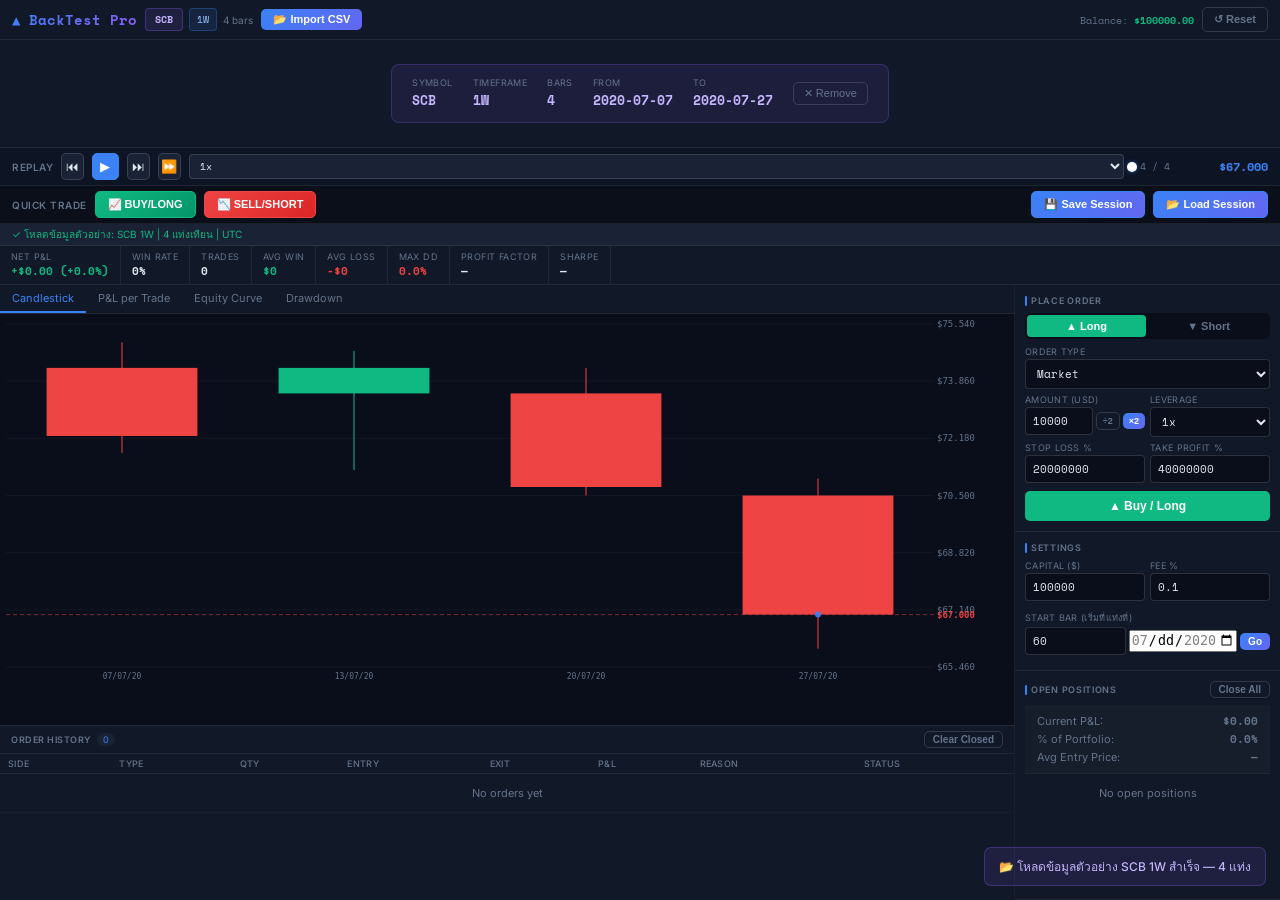
==== index.html @ 759e7f00 "add session db" ====
<!DOCTYPE html>
<html lang="th">
<head>
<meta charset="UTF-8">
<meta name="viewport" content="width=device-width, initial-scale=1.0">
<title>BackTest Pro</title>
<link rel="stylesheet" href="style.css">
</head>
<body>

<!-- ── TOP BAR ── -->
<div class="topbar">
  <div class="logo">▲ BackTest Pro</div>

  <!-- CSV info pills (shown when CSV loaded) -->
  <div class="csv-info" id="csvInfo" style="display:none">
    <span class="csv-pill" id="csvSymPill">—</span>
    <span class="tf-pill" id="csvTfPill">—</span>
    <span style="font-size:10px;color:var(--muted)" id="csvRowsPill"></span>
  </div>

  <button class="abtn" style="padding:4px 12px;font-size:11px" onclick="document.getElementById('csvPanel').classList.toggle('show')">📂 Import CSV</button>

  <div class="spacer"></div>
  <div class="bal"><span>Balance: </span><span id="balVal">$10,000.00</span></div>
  <button class="abtn ghost" onclick="resetSession()">↺ Reset</button>
</div>

<!-- ── CSV IMPORT PANEL ── -->
<div class="csv-panel" id="csvPanel">
  <!-- Drop Zone -->
  <div class="drop-zone" id="dropZone">
    <input type="file" accept=".csv" id="csvFileInput" onchange="handleFileSelect(event)">
    <div class="drop-icon">📊</div>
    <div class="drop-title">ลาก CSV จาก TradingView มาวางที่นี่</div>
    <div class="drop-sub">หรือ <span>คลิกเพื่อเลือกไฟล์</span> — รองรับ format: <code style="color:var(--accent)">time,open,high,low,close</code></div>
    <div class="drop-sub" style="margin-top:4px">ชื่อไฟล์ เช่น <code style="color:var(--purple)">PEPPERSTONE_XAUUSD__1W.csv</code> → ระบบจะดึง Symbol และ TF ให้อัตโนมัติ</div>
  </div>

  <!-- Loaded Info -->
  <div class="csv-loaded-info" id="csvLoadedInfo" style="display:none">
    <div class="csv-meta">
      <div class="csv-meta-label">Symbol</div>
      <div class="csv-meta-val" id="metaSym">—</div>
    </div>
    <div class="csv-meta">
      <div class="csv-meta-label">Timeframe</div>
      <div class="csv-meta-val" id="metaTf">—</div>
    </div>
    <div class="csv-meta">
      <div class="csv-meta-label">Bars</div>
      <div class="csv-meta-val" id="metaBars">—</div>
    </div>
    <div class="csv-meta">
      <div class="csv-meta-label">From</div>
      <div class="csv-meta-val" id="metaFrom">—</div>
    </div>
    <div class="csv-meta">
      <div class="csv-meta-label">To</div>
      <div class="csv-meta-val" id="metaTo">—</div>
    </div>
    <button class="csv-close-btn" onclick="clearCsv()">✕ Remove</button>
  </div>
</div>

<!-- ── REPLAY BAR ── -->
<div class="replay-bar">
  <span class="replay-label">Replay</span>
  <button class="rc-btn" onclick="stepBack()">⏮</button>
  <button class="rc-btn play-btn" id="playBtn" onclick="togglePlay()">▶</button>
  <button class="rc-btn" onclick="stepNext()">⏭</button>
  <button class="rc-btn" onclick="goToEnd()">⏩</button>
  <select class="speed-sel" id="speedSel" onchange="S.speed=+this.value">
    <option value="800">0.5x</option>
    <option value="400" selected>1x</option>
    <option value="200">2x</option>
    <option value="80">5x</option>
    <option value="30">10x</option>
  </select>
  <div class="progress-wrap">
    <div class="progress-track" id="pTrack" onclick="seekBar(event)">
      <div class="progress-fill" id="pFill" style="width:0%"></div>
      <div class="progress-thumb" id="pThumb" style="left:0%"></div>
    </div>
  </div>
  <span class="bar-counter" id="barCnt">0 / 0</span>
  <span class="cur-price-el" id="curPriceEl">—</span>
</div>

<!-- ── QUICK TRADE BAR ── -->
<div class="quick-trade-bar">
  <span class="quick-trade-label">Quick Trade</span>
  <button class="qt-btn buy-btn" onclick="quickPlaceOrder('long')">📈 BUY/LONG</button>
  <button class="qt-btn sell-btn" onclick="quickPlaceOrder('short')">📉 SELL/SHORT</button>
  <div style="flex:1"></div>
  <button class="qt-btn session-btn" onclick="showSaveSessionDialog()">💾 Save Session</button>
  <button class="qt-btn session-btn" onclick="showLoadSessionDialog()">📂 Load Session</button>
</div>

<!-- STATUS -->
<div class="status-bar">
  <div class="spinner" id="spinner"></div>
  <span id="statusMsg">กด 📂 Import CSV เพื่อเริ่มต้น</span>
</div>

<!-- STATS -->
<div class="stats-bar">
  <div class="stat"><div class="slbl">Net P&L</div><div class="sval w" id="s_pnl">$0.00 (0.0%)</div></div>
  <div class="stat"><div class="slbl">Win Rate</div><div class="sval w" id="s_wr">0%</div></div>
  <div class="stat"><div class="slbl">Trades</div><div class="sval w" id="s_tr">0</div></div>
  <div class="stat"><div class="slbl">Avg Win</div><div class="sval g" id="s_aw">$0.00</div></div>
  <div class="stat"><div class="slbl">Avg Loss</div><div class="sval r" id="s_al">$0.00</div></div>
  <div class="stat"><div class="slbl">Max DD</div><div class="sval r" id="s_dd">0%</div></div>
  <div class="stat"><div class="slbl">Profit Factor</div><div class="sval w" id="s_pf">—</div></div>
  <div class="stat"><div class="slbl">Sharpe</div><div class="sval w" id="s_sh">—</div></div>
</div>

<!-- MAIN -->
<div class="main">
  <div class="center">
    <div class="ctabs">
      <div class="ctab active" onclick="setTab(this,'candle')">Candlestick</div>
      <div class="ctab" onclick="setTab(this,'pnl')">P&L per Trade</div>
      <div class="ctab" onclick="setTab(this,'equity')">Equity Curve</div>
      <div class="ctab" onclick="setTab(this,'dd')">Drawdown</div>
    </div>
    <div class="chart-wrap" id="chartWrap"><canvas id="cv"></canvas></div>
    <div class="ord-panel">
      <div class="phdr">
        <span class="ptitle">Order History</span>
        <span class="badge" id="ordCnt">0</span>
        <div style="flex:1"></div>
        <button class="abtn ghost" style="padding:2px 8px;font-size:10px" onclick="clearClosed()">Clear Closed</button>
      </div>
      <div class="tbl-wrap">
        <table>
          <thead><tr>
            <th>Side</th><th>Type</th><th>Qty</th>
            <th>Entry</th><th>Exit</th><th>P&L</th><th>Reason</th><th>Status</th>
          </tr></thead>
          <tbody id="ordBody"></tbody>
        </table>
      </div>
    </div>
  </div>

  <!-- RIGHT PANEL -->
  <div class="right">
    <div class="psec">
      <div class="stitle">Place Order</div>
      <div class="side-tgl">
        <button class="sbtn long active" id="bL" onclick="setSide('long')">▲ Long</button>
        <button class="sbtn short" id="bS" onclick="setSide('short')">▼ Short</button>
      </div>
      <div class="frow">
        <div class="flbl">Order Type</div>
        <select id="oType" onchange="togglePRow()">
          <option value="market">Market</option>
          <option value="limit">Limit</option>
          <option value="stop">Stop Market</option>
        </select>
      </div>
      <div class="frow" id="pRow" style="display:none">
        <div class="flbl">Price</div>
        <input type="number" id="oPrice" placeholder="0.00" step="0.01">
      </div>
      <div class="fg2">
        <div class="frow">
          <div class="flbl">Amount (USD)</div>
          <div style="display:flex;gap:3px;align-items:center">
            <input type="number" id="oQty" value="10000" min="1" style="flex:1">
            <button class="abtn ghost" style="padding:3px 6px;font-size:9px;white-space:nowrap" onclick="document.getElementById('oQty').value=Math.round(+document.getElementById('oQty').value/2)">÷2</button>
            <button class="abtn" style="padding:3px 6px;font-size:9px;white-space:nowrap" onclick="document.getElementById('oQty').value=+document.getElementById('oQty').value*2">×2</button>
          </div>
        </div>
        <div class="frow"><div class="flbl">Leverage</div>
          <select id="oLev">
            <option value="1" selected>1x</option><option value="2">2x</option>
            <option value="5">5x</option><option value="10">10x</option><option value="20">20x</option>
          </select>
        </div>
      </div>
      <div class="fg2">
        <div class="frow"><div class="flbl">Stop Loss %</div><input type="number" id="oSL" value="2000000" min="0" step="0.1"></div>
        <div class="frow"><div class="flbl">Take Profit %</div><input type="number" id="oTP" value="2000000" min="0" step="0.1"></div>
      </div>
      <button class="subbtn long" id="subBtn" onclick="placeOrder()">▲ Buy / Long</button>
    </div>

    <div class="psec">
      <div class="stitle">Settings</div>
      <div class="fg2">
        <div class="frow"><div class="flbl">Capital ($)</div><input type="number" id="cCap" value="100000" min="100"></div>
        <div class="frow"><div class="flbl">Fee %</div><input type="number" id="cFee" value="0.1" step="0.01"></div>
      </div>
      <div class="frow" style="margin-top:5px">
        <div class="flbl">Start Bar (เริ่มที่แท่งที่)</div>
        <div style="display:flex;gap:3px;align-items:center">
          <input type="number" id="startBarInput" value="60" min="1" style="flex:1" placeholder="Bar #">
          <input type="date" id="startDateInput" style="flex:1" title="Start from date">
          <button class="abtn" style="padding:3px 8px;font-size:10px" onclick="jumpToStartBar()">Go</button>
        </div>
      </div>
    </div>

    <div class="psec" style="flex:1;overflow:hidden;display:flex;flex-direction:column">
      <div class="stitle">
        Open Positions <span style="color:var(--accent);font-size:9px" id="openCount"></span>
        <button class="abtn ghost" style="padding:2px 8px;font-size:10px;margin-left:auto" onclick="closeAllPositions()">Close All</button>
      </div>
      <div style="padding:8px 12px;background:rgba(255,255,255,0.02);border-bottom:1px solid rgba(255,255,255,0.05);font-size:11px;">
        <div style="display:flex;justify-content:space-between;align-items:center">
          <span style="color:var(--muted)">Current P&L:</span>
          <span id="openPnl" style="font-weight:600;font-family:'Space Mono',monospace">$0.00</span>
        </div>
        <div style="display:flex;justify-content:space-between;align-items:center;margin-top:2px">
          <span style="color:var(--muted)">% of Portfolio:</span>
          <span id="openPnlPct" style="font-weight:600;font-family:'Space Mono',monospace">0.0%</span>
        </div>
        <div style="display:flex;justify-content:space-between;align-items:center;margin-top:2px">
          <span style="color:var(--muted)">Avg Entry Price:</span>
          <span id="avgEntryPrice" style="font-weight:600;font-family:'Space Mono',monospace">—</span>
        </div>
      </div>
      <div class="pos-list" id="posList"><div class="empty">No open positions</div></div>
    </div>
  </div>
</div>

<div class="notif" id="notif"></div>

<!-- SESSION SAVE DIALOG -->
<div class="modal" id="saveSessionDialog" style="display:none">
  <div class="modal-content">
    <div class="modal-header">
      <h3>💾 Save Trading Session</h3>
      <button class="modal-close" onclick="closeSaveSessionDialog()">×</button>
    </div>
    <div class="modal-body">
      <div class="form-group">
        <label>Session Name:</label>
        <input type="text" id="sessionNameInput" placeholder="My Trading Session" maxlength="50">
      </div>
      <div class="form-group">
        <label>Notes (optional):</label>
        <textarea id="sessionNotesInput" placeholder="Add notes about this trading session..." rows="3"></textarea>
      </div>
      <div class="session-summary">
        <h4>Current Session Summary:</h4>
        <div class="summary-grid">
          <div class="summary-item">
            <span class="summary-label">Symbol:</span>
            <span class="summary-value" id="summarySymbol">—</span>
          </div>
          <div class="summary-item">
            <span class="summary-label">Timeframe:</span>
            <span class="summary-value" id="summaryTimeframe">—</span>
          </div>
          <div class="summary-item">
            <span class="summary-label">Current Bar:</span>
            <span class="summary-value" id="summaryCurrentBar">—</span>
          </div>
          <div class="summary-item">
            <span class="summary-label">Current Date:</span>
            <span class="summary-value" id="summaryCurrentDate">—</span>
          </div>
          <div class="summary-item">
            <span class="summary-label">Balance:</span>
            <span class="summary-value" id="summaryBalance">—</span>
          </div>
          <div class="summary-item">
            <span class="summary-label">Open Positions:</span>
            <span class="summary-value" id="summaryOpenPositions">—</span>
          </div>
          <div class="summary-item">
            <span class="summary-label">Total Trades:</span>
            <span class="summary-value" id="summaryTotalTrades">—</span>
          </div>
          <div class="summary-item">
            <span class="summary-label">Net P&L:</span>
            <span class="summary-value" id="summaryNetPnL">—</span>
          </div>
        </div>
      </div>
    </div>
    <div class="modal-footer">
      <button class="abtn ghost" onclick="closeSaveSessionDialog()">Cancel</button>
      <button class="abtn" onclick="saveSession()">Save Session</button>
    </div>
  </div>
</div>

<!-- SESSION LOAD DIALOG -->
<div class="modal" id="loadSessionDialog" style="display:none">
  <div class="modal-content">
    <div class="modal-header">
      <h3>📂 Load Trading Session</h3>
      <button class="modal-close" onclick="closeLoadSessionDialog()">×</button>
    </div>
    <div class="modal-body">
      <div class="form-group">
        <label>Saved Sessions:</label>
        <div class="sessions-list" id="sessionsList">
          <div class="empty-sessions">No saved sessions found</div>
        </div>
      </div>
    </div>
    <div class="modal-footer">
      <button class="abtn ghost" onclick="closeLoadSessionDialog()">Cancel</button>
      <input type="file" id="importFileInput" accept=".json" style="display:none" onchange="importSessionsAppend(event)">
      <button class="abtn ghost" onclick="document.getElementById('importFileInput').click()">📥 Import</button>
      <button class="abtn" onclick="exportAllSessions()">📤 Export All</button>
    </div>
  </div>
</div>

<!-- SESSION EDIT DIALOG -->
<div class="modal" id="editSessionDialog" style="display:none">
  <div class="modal-content">
    <div class="modal-header">
      <h3>✏️ Edit Trading Session</h3>
      <button class="modal-close" onclick="closeEditSessionDialog()">×</button>
    </div>
    <div class="modal-body">
      <div class="form-group">
        <label>Session Name:</label>
        <input type="text" id="editSessionNameInput" placeholder="My Trading Session" maxlength="50">
      </div>
      <div class="form-group">
        <label>Notes (optional):</label>
        <textarea id="editSessionNotesInput" placeholder="Add notes about this trading session..." rows="3"></textarea>
      </div>
      
      <!-- Chart Data Update Section -->
      <div class="form-group">
        <label>Update Chart Data (optional):</label>
        <div class="chart-update-section">
          <p class="chart-update-desc">Upload a new CSV file to extend the existing chart data with additional dates and price data.</p>
          <div class="file-upload-area">
            <input type="file" id="updateDataFileInput" accept=".csv" style="display:none" onchange="handleUpdateDataFile(event)">
            <div class="file-upload-drop-zone" onclick="document.getElementById('updateDataFileInput').click()">
              <div class="upload-icon">📊</div>
              <div class="upload-text">Click to upload CSV file</div>
              <div class="upload-sub">Must have same symbol and timeframe</div>
            </div>
          </div>
          <div id="updateDataPreview" style="display:none" class="data-preview">
            <div class="preview-header">
              <span class="preview-title">Data Preview:</span>
              <button class="abtn ghost small" onclick="clearUpdateData()">Clear</button>
            </div>
            <div class="preview-content">
              <div class="preview-stats">
                <span class="preview-stat">New bars: <strong id="newBarsCount">0</strong></span>
                <span class="preview-stat">Date range: <strong id="newDateRange">—</strong></span>
                <span class="preview-stat">Total bars after update: <strong id="totalBarsAfterUpdate">0</strong></span>
              </div>
            </div>
          </div>
        </div>
      </div>
    </div>
    <div class="modal-footer">
      <button class="abtn ghost" onclick="closeEditSessionDialog()">Cancel</button>
      <button class="abtn" onclick="updateSession()">Update Session</button>
    </div>
  </div>
</div>

<script src="constants.js"></script>
<script src="session-db.js"></script>
<script src="session-manager.js"></script>
<script>
const S = {
  source: 'csv',
  sym: '', tf: '',
  side: 'long', bal: 10000, startBal: 10000,
  allBars: [], visIdx: 0,
  orders: [], oid: 1, tab: 'candle',
  playing: false, playTimer: null, speed: 400,
  csvMeta: null,
  panOffset: 0, isPanning: false, panStartX: 0, panStartOffset: 0,
  viewBars: 80,  // number of visible bars in viewport
  mouseX: 0, mouseY: 0, hoveredBar: null
};

// ── INITIALIZATION ───────────────────────────────────────────────────────────
function loadDefaultData() {
  try {
    const meta = { sym: CONFIG.defaultData.symbol, tf: CONFIG.defaultData.timeframe };
    const bars = parseCSVText(CONFIG.defaultData.data);
    
    if (!bars.length) throw new Error('Default data parsing failed');

    S.allBars = bars;
    S.csvMeta = { ...meta, filename: 'DEFAULT_DATA' };
    S.source = 'csv';
    S.sym = meta.sym;
    S.tf = meta.tf;
    S.visIdx = Math.min(CONFIG.defaultSettings.startBar, bars.length);
    S.orders = []; S.oid = 1;
    
    // Apply default settings
    applyDefaultSettings();

    // Update UI
    document.getElementById('csvPanel').classList.add('show');
    document.getElementById('csvLoadedInfo').style.display = 'flex';
    document.getElementById('dropZone').style.display = 'none';
    document.getElementById('metaSym').textContent = meta.sym;
    document.getElementById('metaTf').textContent = meta.tf;
    document.getElementById('metaBars').textContent = bars.length;
    document.getElementById('metaFrom').textContent = formatDate(bars[0].t);
    document.getElementById('metaTo').textContent = formatDate(bars[bars.length - 1].t);

    // Set date input min/max values
    const dateInput = document.getElementById('startDateInput');
    dateInput.min = formatDate(bars[0].t);
    dateInput.max = formatDate(bars[bars.length - 1].t);
    dateInput.value = '';

    // Topbar pills
    document.getElementById('csvInfo').style.display = 'flex';
    document.getElementById('csvSymPill').style.display = 'inline-block';
    document.getElementById('csvSymPill').textContent = meta.sym;
    document.getElementById('csvTfPill').textContent = meta.tf;
    document.getElementById('csvRowsPill').textContent = bars.length + ' bars';

    setStatus('ok', `✓ โหลดข้อมูลตัวอย่าง: ${meta.sym} ${meta.tf} | ${bars.length} แท่งเทียน | UTC`);
    notif(`📂 โหลดข้อมูลตัวอย่าง ${meta.sym} ${meta.tf} สำเร็จ — ${bars.length} แท่ง`, 'csv');
    
    refreshAll();
  } catch (e) {
    setStatus('err', '❌ ' + e.message);
    notif('โหลดข้อมูลตัวอย่างไม่ได้: ' + e.message, 'warn');
  }
}

function applyDefaultSettings() {
  // Apply default settings to form inputs
  document.getElementById('cCap').value = CONFIG.defaultSettings.capital;
  document.getElementById('cFee').value = CONFIG.defaultSettings.fee;
  document.getElementById('oLev').value = CONFIG.defaultSettings.leverage;
  document.getElementById('oSL').value = CONFIG.defaultSettings.stopLoss;
  document.getElementById('oTP').value = CONFIG.defaultSettings.takeProfit;
  document.getElementById('oQty').value = CONFIG.defaultSettings.amount;
  document.getElementById('startBarInput').value = CONFIG.defaultSettings.startBar;
  
  // Update state
  S.startBal = CONFIG.defaultSettings.capital;
  S.bal = S.startBal;
}

// ── CANVAS ────────────────────────────────────────────────────────────────
const cv = document.getElementById('cv');
const ctx = cv.getContext('2d');
function resize() {
  const r = document.getElementById('chartWrap').getBoundingClientRect();
  const dpr = window.devicePixelRatio || 1;
  cv.width = r.width * dpr; cv.height = r.height * dpr;
  cv.style.width = r.width + 'px'; cv.style.height = r.height + 'px';
  ctx.scale(dpr, dpr); draw();
}
window.addEventListener('resize', resize);

// ── SOURCE SWITCH ─────────────────────────────────────────────────────────
function switchSource(src) {
  S.source = 'csv';
  document.getElementById('csvPanel').classList.add('show');
  if (S.csvMeta) document.getElementById('csvInfo').style.display = 'flex';
}

// ── CSV IMPORT ────────────────────────────────────────────────────────────
// Drag-and-drop
const dropZone = document.getElementById('dropZone');
dropZone.addEventListener('dragover', e => { e.preventDefault(); dropZone.classList.add('drag-over'); });
dropZone.addEventListener('dragleave', () => dropZone.classList.remove('drag-over'));
dropZone.addEventListener('drop', e => {
  e.preventDefault(); dropZone.classList.remove('drag-over');
  const file = e.dataTransfer.files[0];
  if (file) parseCSVFile(file);
});

function handleFileSelect(e) {
  const file = e.target.files[0];
  if (file) parseCSVFile(file);
}

function parseCSVFile(file) {
  setStatus('loading', `กำลังอ่านไฟล์ ${file.name}...`);
  const reader = new FileReader();
  reader.onload = ev => {
    try {
      const text = ev.target.result;
      const meta = parseFilename(file.name);
      const bars = parseCSVText(text);
      if (!bars.length) throw new Error('ไม่พบข้อมูลในไฟล์');

      S.allBars = bars;
      S.csvMeta = { ...meta, filename: file.name };
      S.source = 'csv';
      S.sym = meta.sym;
      S.tf = meta.tf;
      S.visIdx = Math.min(60, bars.length);
      S.orders = []; S.oid = 1;
      S.startBal = +document.getElementById('cCap').value || 100000;
      S.bal = S.startBal;

      // Update UI
      document.getElementById('csvPanel').classList.add('show');

      // Show loaded info
      document.getElementById('csvLoadedInfo').style.display = 'flex';
      document.getElementById('dropZone').style.display = 'none';
      document.getElementById('metaSym').textContent = meta.sym;
      document.getElementById('metaTf').textContent = meta.tf;
      document.getElementById('metaBars').textContent = bars.length;
      document.getElementById('metaFrom').textContent = formatDate(bars[0].t);
      document.getElementById('metaTo').textContent = formatDate(bars[bars.length - 1].t);

      // Set date input min/max values
      const dateInput = document.getElementById('startDateInput');
      dateInput.min = formatDate(bars[0].t);
      dateInput.max = formatDate(bars[bars.length - 1].t);
      dateInput.value = ''; // Clear previous selection

      // Topbar pills
      document.getElementById('csvInfo').style.display = 'flex';
      document.getElementById('csvSymPill').style.display = 'inline-block';
      document.getElementById('csvSymPill').textContent = meta.sym;
      document.getElementById('csvTfPill').textContent = meta.tf;
      document.getElementById('csvRowsPill').textContent = bars.length + ' bars';

      setStatus('ok', `✓ โหลด CSV สำเร็จ: ${meta.sym} ${meta.tf} | ${bars.length} แท่งเทียน | UTC`);
      notif(`📂 โหลด ${meta.sym} ${meta.tf} สำเร็จ — ${bars.length} แท่ง`, 'csv');
      refreshAll();
    } catch (e) {
      setStatus('err', '❌ ' + e.message);
      notif('อ่านไฟล์ไม่ได้: ' + e.message, 'warn');
    }
  };
  reader.readAsText(file);
}

// Parse filename: PEPPERSTONE_XAUUSD__1W.csv → { sym: 'XAUUSD', tf: '1W' }
function parseFilename(name) {
  // Remove extension
  const base = name.replace(/\.csv$/i, '');
  // Split by _ or __
  const parts = base.split(/_{1,2}/);
  // TF is usually last part: 1W, 1D, 4H, 1H, 15, 5, etc.
  const tfMap = { '1W':'1W','1D':'1D','4H':'4H','1H':'1H','30':'30m','15':'15m','5':'5m','1':'1m','1MO':'1Mo','1WK':'1W' };
  let tf = '—', sym = '—';
  const lastPart = parts[parts.length - 1].toUpperCase();
  tf = tfMap[lastPart] || lastPart;
  // Symbol: try 2nd part from common broker_SYMBOL__TF pattern
  if (parts.length >= 2) {
    // Find the part that looks like a symbol (not TF, not exchange name)
    // Usually format: BROKER_SYMBOL__TF or EXCHANGE_SYMBOL_TF
    const candidates = parts.slice(1, -1).filter(p => p && p !== '');
    sym = candidates.join('_') || parts[0];
  } else {
    sym = parts[0];
  }
  return { sym: sym.toUpperCase(), tf };
}

// Parse CSV text: supports time,open,high,low,close (with optional volume)
function parseCSVText(text) {
  const lines = text.trim().split('\n');
  if (lines.length < 2) throw new Error('ไฟล์ต้องมีอย่างน้อย 2 บรรทัด');
  const header = lines[0].toLowerCase().split(',').map(h => h.trim());
  const ti = header.indexOf('time');
  const oi = header.indexOf('open');
  const hi = header.indexOf('high');
  const li = header.indexOf('low');
  const ci = header.indexOf('close');
  if (ti < 0 || oi < 0 || hi < 0 || li < 0 || ci < 0)
    throw new Error('ต้องมีคอลัมน์ time,open,high,low,close');

  const bars = [];
  for (let i = 1; i < lines.length; i++) {
    const row = lines[i].trim();
    if (!row) continue;
    const cols = row.split(',');
    const timeStr = cols[ti]?.trim();
    const o = parseFloat(cols[oi]);
    const h = parseFloat(cols[hi]);
    const l = parseFloat(cols[li]);
    const c = parseFloat(cols[ci]);
    if (!timeStr || isNaN(o) || isNaN(h) || isNaN(l) || isNaN(c)) continue;
    // Parse time: supports Unix timestamps, "2020-07-06", "2020-07-06 00:00:00", "2020-07-06T00:00:00"
    let ts;
    if (/^\d{10}$/.test(timeStr)) {
      // Unix timestamp (10 digits)
      ts = parseInt(timeStr) * 1000; // Convert to milliseconds
    } else if (/^\d{13}$/.test(timeStr)) {
      // Unix timestamp in milliseconds (13 digits)
      ts = parseInt(timeStr);
    } else {
      // Date string format
      ts = Date.parse(timeStr.includes(' ') ? timeStr.replace(' ', 'T') + 'Z' : timeStr + 'T00:00:00Z');
      if (isNaN(ts)) ts = new Date(timeStr).getTime();
    }
    if (isNaN(ts)) continue;
    bars.push({ t: ts, o, h, l, c });
  }
  return bars;
}

function clearCsv() {
  S.allBars = []; S.csvMeta = null; S.visIdx = 0;
  document.getElementById('csvLoadedInfo').style.display = 'none';
  document.getElementById('dropZone').style.display = 'block';
  document.getElementById('csvInfo').style.display = 'none';
  document.getElementById('csvFileInput').value = '';
  document.getElementById('startDateInput').value = '';
  document.getElementById('startDateInput').min = '';
  document.getElementById('startDateInput').max = '';
  setStatus('ok', 'ลบ CSV แล้ว — เลือกไฟล์ใหม่หรือสลับไป Yahoo Finance');
  refreshAll();
}

function formatDate(ms) {
  const d = new Date(ms);
  return d.getUTCFullYear() + '-' + String(d.getUTCMonth()+1).padStart(2,'0') + '-' + String(d.getUTCDate()).padStart(2,'0');
}


// ── REPLAY ────────────────────────────────────────────────────────────────
function bars() { return S.allBars.slice(0, S.visIdx); }
function lastBar() { return S.allBars[S.visIdx-1] || null; }

function jumpToStartBar() {
  let targetBar = null;
  
  // Check if date input has a value
  const dateInput = document.getElementById('startDateInput').value;
  const barInput = document.getElementById('startBarInput').value;
  
  if (dateInput) {
    // Find the bar closest to the selected date
    const targetDate = new Date(dateInput + 'T00:00:00Z').getTime();
    let closestIdx = 0;
    let minDiff = Math.abs(S.allBars[0].t - targetDate);
    
    for (let i = 1; i < S.allBars.length; i++) {
      const diff = Math.abs(S.allBars[i].t - targetDate);
      if (diff < minDiff) {
        minDiff = diff;
        closestIdx = i;
      }
    }
    targetBar = closestIdx + 1; // Convert to 1-based index
    // Update the bar input to show the found bar number
    document.getElementById('startBarInput').value = targetBar;
  } else if (barInput) {
    targetBar = +barInput;
  }
  
  if (!targetBar || targetBar < 1 || targetBar > S.allBars.length) {
    notif('Bar number out of range', 'warn'); 
    return; 
  }
  
  stopPlay();
  S.visIdx = targetBar;
  S.orders = []; S.oid = 1;
  S.startBal = +document.getElementById('cCap').value || 100000;
  S.bal = S.startBal;
  S.panOffset = 0;
  refreshAll();
  notif(`เริ่ม backtest ที่แท่งที่ ${targetBar}${dateInput ? ' (จากวันที่ ' + dateInput + ')' : ''}`, 'info');
}

function stepNext() { if (S.visIdx >= S.allBars.length) { stopPlay(); return; } S.visIdx++; checkSLTP(); refreshAll(); }
function stepBack() { if (S.visIdx <= 1) return; S.visIdx--; refreshAll(); }
function goToEnd() { stopPlay(); while (S.visIdx < S.allBars.length) { S.visIdx++; checkSLTP(); } refreshAll(); }
function togglePlay() { S.playing ? stopPlay() : startPlay(); }
function startPlay() {
  if (S.visIdx >= S.allBars.length) return;
  S.playing = true;
  document.getElementById('playBtn').textContent = '⏸';
  document.getElementById('playBtn').classList.add('playing');
  tick();
}
function stopPlay() {
  S.playing = false; clearTimeout(S.playTimer);
  document.getElementById('playBtn').textContent = '▶';
  document.getElementById('playBtn').classList.remove('playing');
}
function tick() {
  if (!S.playing) return;
  S.playTimer = setTimeout(() => { stepNext(); if (S.visIdx < S.allBars.length) tick(); else stopPlay(); }, S.speed);
}
function seekBar(e) {
  const r = document.getElementById('pTrack').getBoundingClientRect();
  const pct = Math.max(0, Math.min(1, (e.clientX - r.left) / r.width));
  const newIdx = Math.max(1, Math.round(pct * S.allBars.length));
  if (newIdx > S.visIdx) { S.visIdx = newIdx; checkSLTP(); } else S.visIdx = newIdx;
  refreshAll();
}

// ── SL / TP ───────────────────────────────────────────────────────────────
function checkSLTP() {
  const lb = lastBar(); if (!lb) return;
  const fee = +document.getElementById('cFee').value / 100;
  S.orders.filter(o => o.status === 'open').forEach(o => {
    if (o.sl) { const hit = o.side==='long' ? lb.l<=o.sl : lb.h>=o.sl; if (hit) { autoClose(o,o.sl,'SL',fee); return; } }
    if (o.tp) { const hit = o.side==='long' ? lb.h>=o.tp : lb.l<=o.tp; if (hit) { autoClose(o,o.tp,'TP',fee); } }
  });
}
function autoClose(o, xp, reason, feeRate) {
  const xFee = o.qty * o.lev * feeRate;
  const diff = o.side==='long' ? xp-o.ep : o.ep-xp;
  const pnl = (diff/o.ep)*o.qty*o.lev - o.fee - xFee;
  o.status='closed'; o.xp=xp; o.closeTime=lastBar()?.t||Date.now(); o.pnl=+pnl.toFixed(2); o.reason=reason;
  S.bal += o.qty+pnl;
  setTimeout(() => notif(`${reason} Hit! ${o.side.toUpperCase()} @ ${fmtP(xp)} | P&L: ${pnl>=0?'+':''}$${pnl.toFixed(2)}`, reason==='SL'?'neg':'pos'), 10);
}

// ── DRAW ──────────────────────────────────────────────────────────────────

// Chart panning
cv.addEventListener('mousedown', e => {
  if (S.tab !== 'candle') return;
  
  // Check if clicking on a candlestick to copy date
  if (!S.isPanning && !e.shiftKey) {
    const clickedBar = getBarFromClick(e);
    if (clickedBar !== null) {
      copyBarDate(clickedBar);
      return;
    }
  }
  
  // Otherwise, handle panning
  S.isPanning = true;
  S.panStartX = e.clientX;
  S.panStartOffset = S.panOffset;
  cv.style.cursor = 'grabbing';
});
cv.addEventListener('mousemove', e => {
  const rect = cv.getBoundingClientRect();
  S.mouseX = e.clientX - rect.left;
  S.mouseY = e.clientY - rect.top;
  
  if (S.isPanning) {
    const data = bars();
    if (!data.length) return;
    const W = cv.width / (window.devicePixelRatio || 1);
    const pad = {l:6, r:80};
    const cW = (W - pad.l - pad.r) / Math.min(data.length, S.viewBars);
    const dx = e.clientX - S.panStartX;
    S.panOffset = S.panStartOffset + Math.round(dx / cW);
    draw();
  } else if (S.tab === 'candle') {
    checkHover();
  }
});
window.addEventListener('mouseup', () => {
  if (S.isPanning) { S.isPanning = false; cv.style.cursor = 'crosshair'; }
});
cv.addEventListener('wheel', e => {
  if (S.tab !== 'candle') return;
  e.preventDefault();
  S.viewBars = Math.max(20, Math.min(bars().length, S.viewBars + (e.deltaY > 0 ? 10 : -10)));
  draw();
}, { passive: false });
cv.style.cursor = 'crosshair';

function draw() {
  const W = cv.width/(window.devicePixelRatio||1);
  const H = cv.height/(window.devicePixelRatio||1);
  ctx.clearRect(0,0,W,H); ctx.fillStyle='#0a0e1a'; ctx.fillRect(0,0,W,H);
  const pad = {l:6,r:80,t:10,b:70};
  const data = bars();
  if (!data.length) {
    ctx.fillStyle='#64748b'; ctx.font='13px Inter,sans-serif'; ctx.textAlign='center';
    ctx.fillText(S.allBars.length === 0 ? 'กด 📂 Import CSV เพื่อเริ่มต้น' : 'ไม่มีข้อมูล', W/2, H/2);
    return;
  }
  if (S.tab==='candle') drawCandle(W,H,pad,data);
  else if (S.tab==='pnl') drawPnl(W,H,pad);
  else if (S.tab==='equity') drawLine(W,H,pad,'equity');
  else drawLine(W,H,pad,'dd');
}

function grid(W,H,pad,yMn,yMx,n,fmtY) {
  ctx.strokeStyle='rgba(255,255,255,0.04)'; ctx.lineWidth=1;
  for (let i=0;i<=n;i++) {
    const y=pad.t+(H-pad.t-pad.b)*i/n;
    ctx.beginPath(); ctx.moveTo(pad.l,y); ctx.lineTo(W-pad.r,y); ctx.stroke();
    const v=yMx-(yMx-yMn)*i/n;
    ctx.fillStyle='#64748b'; ctx.font='9px Space Mono,monospace'; ctx.textAlign='left';
    ctx.fillText(fmtY(v), W-pad.r+3, y+3);
  }
}

function fmtP(v) {
  if (v===undefined||v===null||isNaN(v)) return '—';
  const a=Math.abs(v);
  if (a>=10000) return '$'+v.toLocaleString('en',{maximumFractionDigits:0});
  if (a>=100)   return '$'+v.toFixed(2);
  if (a>=1)     return '$'+v.toFixed(3);
  return '$'+v.toFixed(5);
}
function fmtT(ms) {
  const d=new Date(ms);
  const tf=S.tf;
  if (tf==='1wk'||tf==='1W'||tf==='1mo'||tf==='1Mo')
    return (d.getUTCMonth()+1)+'/'+d.getUTCDate()+'/'+String(d.getUTCFullYear()).slice(2);
  return (d.getUTCMonth()+1)+'/'+d.getUTCDate()+' '+String(d.getUTCHours()).padStart(2,'0')+':'+String(d.getUTCMinutes()).padStart(2,'0');
}
function fmtTShort(ms) {
  const d=new Date(ms);
  const tf=S.tf;
  const dd=String(d.getUTCDate()).padStart(2,'0');
  const mm=String(d.getUTCMonth()+1).padStart(2,'0');
  const yy=String(d.getUTCFullYear()).slice(2);
  if (tf==='1wk'||tf==='1W'||tf==='1mo'||tf==='1Mo'||tf==='1D'||tf==='1d')
    return dd+'/'+mm+'/'+yy;
  return dd+'/'+mm+' '+String(d.getUTCHours()).padStart(2,'0')+':'+String(d.getUTCMinutes()).padStart(2,'0');
}

function checkHover() {
  const data = bars();
  if (!data.length) {
    S.hoveredBar = null;
    return;
  }
  
  const W = cv.width / (window.devicePixelRatio || 1);
  const H = cv.height / (window.devicePixelRatio || 1);
  const pad = {l:6, r:80, t:10, b:70};
  
  // Calculate viewport
  const totalBars = data.length;
  let endIdx = totalBars + S.panOffset;
  let startIdx = endIdx - S.viewBars;
  if (startIdx < 0) { startIdx = 0; endIdx = Math.min(S.viewBars, totalBars); }
  if (endIdx > totalBars) { endIdx = totalBars; startIdx = Math.max(0, endIdx - S.viewBars); }
  const visData = data.slice(startIdx, endIdx);
  
  const cW = (W - pad.l - pad.r) / Math.max(visData.length, 1);
  
  // Check which bar is hovered
  let hoveredBar = null;
  for (let i = 0; i < visData.length; i++) {
    const barX = pad.l + (i + 0.5) * cW;
    if (Math.abs(S.mouseX - barX) <= cW / 2) {
      hoveredBar = visData[i];
      break;
    }
  }
  
  if (hoveredBar !== S.hoveredBar) {
    S.hoveredBar = hoveredBar;
    draw();
  }
}

function drawTooltip(W, H, pad) {
  if (!S.hoveredBar) return;
  
  const dateStr = formatDate(S.hoveredBar.t);
  const barNumber = S.allBars.indexOf(S.hoveredBar) + 1;
  const priceStr = `O: ${fmtP(S.hoveredBar.o)} H: ${fmtP(S.hoveredBar.h)} L: ${fmtP(S.hoveredBar.l)} C: ${fmtP(S.hoveredBar.c)}`;
  
  const padding = 8;
  const lineHeight = 16;
  const boxWidth = Math.max(ctx.measureText(dateStr).width, ctx.measureText(priceStr).width) + padding * 2;
  const boxHeight = lineHeight * 3 + padding * 2; // Increased height for bar number
  
  let tooltipX = S.mouseX + 15;
  let tooltipY = S.mouseY - boxHeight - 10;
  
  // Keep tooltip within canvas bounds
  if (tooltipX + boxWidth > W) tooltipX = S.mouseX - boxWidth - 15;
  if (tooltipY < 0) tooltipY = S.mouseY + 15;
  
  // Draw tooltip background
  ctx.fillStyle = 'rgba(30, 30, 30, 0.95)';
  ctx.fillRect(tooltipX, tooltipY, boxWidth, boxHeight);
  
  // Draw tooltip border
  ctx.strokeStyle = 'rgba(255, 255, 255, 0.2)';
  ctx.lineWidth = 1;
  ctx.strokeRect(tooltipX, tooltipY, boxWidth, boxHeight);
  
  // Draw tooltip text
  ctx.fillStyle = '#ffffff';
  ctx.font = '12px Inter, sans-serif';
  ctx.textAlign = 'left';
  ctx.textBaseline = 'middle';
  
  // Draw text lines
  ctx.fillText(`Bar #${barNumber}`, tooltipX + padding, tooltipY + lineHeight / 2);
  ctx.fillText(dateStr, tooltipX + padding, tooltipY + lineHeight * 1.5);
  ctx.fillText(priceStr, tooltipX + padding, tooltipY + lineHeight * 2.5);
}

function drawCandle(W,H,pad,data) {
  // Pan viewport: show only S.viewBars candles with panOffset
  const totalBars = data.length;
  let endIdx = totalBars + S.panOffset;
  let startIdx = endIdx - S.viewBars;
  // Clamp
  if (startIdx < 0) { startIdx = 0; endIdx = Math.min(S.viewBars, totalBars); }
  if (endIdx > totalBars) { endIdx = totalBars; startIdx = Math.max(0, endIdx - S.viewBars); }
  const visData = data.slice(startIdx, endIdx);
  if (!visData.length) return;

  const vs=visData.flatMap(d=>[d.h,d.l]);
  let yMn=Math.min(...vs),yMx=Math.max(...vs);
  const mg=(yMx-yMn)*.06; yMn-=mg; yMx+=mg;
  const cW=(W-pad.l-pad.r)/Math.max(visData.length,1);
  const bW=Math.max(1,cW*.65);
  grid(W,H,pad,yMn,yMx,6,fmtP);
  const toY=v=>pad.t+(yMx-v)/(yMx-yMn)*(H-pad.t-pad.b);

  // X labels — show date on every bar
  ctx.fillStyle='#64748b'; ctx.font='8px Space Mono,monospace';
  const useRotate = cW < 50;
  for (let i=0;i<visData.length;i++) {
    const lx = pad.l+(i+.5)*cW;
    const ly = H-pad.b+6;
    const label = fmtTShort(visData[i].t);
    ctx.save();
    if (useRotate) {
      ctx.translate(lx, ly);
      ctx.rotate(-Math.PI/4);
      ctx.textAlign='right'; ctx.textBaseline='middle';
      ctx.fillText(label, 0, 0);
    } else {
      ctx.textAlign='center'; ctx.textBaseline='top';
      ctx.fillText(label, lx, ly);
    }
    ctx.restore();
  }

  // Candles
  visData.forEach((d,i) => {
    const x=pad.l+(i+.5)*cW;
    const isUp=d.c>=d.o;
    const col=isUp?'#10b981':'#ef4444';
    ctx.strokeStyle=col; ctx.fillStyle=col; ctx.lineWidth=1;
    ctx.beginPath(); ctx.moveTo(x,toY(d.h)); ctx.lineTo(x,toY(d.l)); ctx.stroke();
    const bT=toY(Math.max(d.o,d.c)), bB=toY(Math.min(d.o,d.c));
    ctx.fillRect(x-bW/2, bT, bW, Math.max(1,bB-bT));
  });

  // Order markers (need to remap to viewport)
  S.orders.forEach(ord => {
    const idx=S.allBars.findIndex(b=>b.t>=ord.time);
    const visI = idx - startIdx;
    if (visI<0||visI>=visData.length) return;
    const x=pad.l+(visI+.5)*cW;
    const y=toY(ord.ep);
    const isL=ord.side==='long';
    ctx.fillStyle=isL?'#10b981':'#ef4444';
    ctx.strokeStyle='rgba(255,255,255,0.7)'; ctx.lineWidth=1;
    ctx.beginPath();
    if (isL){ctx.moveTo(x,y-7);ctx.lineTo(x-5,y+3);ctx.lineTo(x+5,y+3);}
    else{ctx.moveTo(x,y+7);ctx.lineTo(x-5,y-3);ctx.lineTo(x+5,y-3);}
    ctx.closePath(); ctx.fill(); ctx.stroke();
    if (ord.status==='open') {
      const dline=(price,col,lbl)=>{
        if (!price||price<yMn||price>yMx) return;
        const py=toY(price);
        ctx.strokeStyle=col; ctx.lineWidth=1; ctx.setLineDash([3,3]);
        ctx.beginPath(); ctx.moveTo(x,py); ctx.lineTo(W-pad.r,py); ctx.stroke();
        ctx.setLineDash([]);
        ctx.fillStyle=col; ctx.font='8px Space Mono,monospace'; ctx.textAlign='left';
        ctx.fillText(lbl+' '+fmtP(price), W-pad.r+3, py+3);
      };
      dline(ord.sl,'rgba(239,68,68,0.65)','SL');
      dline(ord.tp,'rgba(16,185,129,0.65)','TP');
    }
  });

  // Average entry price line for all open positions
  const open = S.orders.filter(o => o.status === 'open');
  if (open.length && lastBar()) {
    // Calculate weighted average entry price
    let totalValue = 0;
    let totalQuantity = 0;
    
    open.forEach(o => {
      totalValue += o.ep * o.qty * o.lev;
      totalQuantity += o.qty * o.lev;
    });
    
    const avgPrice = totalQuantity > 0 ? totalValue / totalQuantity : 0;
    
    if (avgPrice > 0 && avgPrice >= yMn && avgPrice <= yMx) {
      const avgY = toY(avgPrice);
      
      // Draw horizontal line across entire chart
      ctx.strokeStyle = 'rgba(59, 130, 246, 0.8)'; // Blue color
      ctx.lineWidth = 2;
      ctx.setLineDash([8, 4]);
      ctx.beginPath();
      ctx.moveTo(pad.l, avgY);
      ctx.lineTo(W - pad.r, avgY);
      ctx.stroke();
      ctx.setLineDash([]);
      
      // Draw label on the right side
      ctx.fillStyle = 'rgba(59, 130, 246, 0.9)';
      ctx.font = '9px Space Mono, monospace';
      ctx.textAlign = 'left';
      ctx.textBaseline = 'middle';
      ctx.fillText('AVG ' + fmtP(avgPrice), W - pad.r + 3, avgY + 2);
    }
  }

  // Current price line
  const lastVisIdx = visData.length - 1;
  const last=visData[lastVisIdx];
  const py=toY(last.c);
  const isUp=last.c>=last.o;
  ctx.strokeStyle=isUp?'rgba(16,185,129,0.5)':'rgba(239,68,68,0.5)';
  ctx.lineWidth=1; ctx.setLineDash([4,3]);
  ctx.beginPath(); ctx.moveTo(pad.l,py); ctx.lineTo(W-pad.r,py); ctx.stroke(); ctx.setLineDash([]);
  ctx.fillStyle=isUp?'#10b981':'#ef4444';
  ctx.font='bold 9px Space Mono,monospace'; ctx.textAlign='left';
  ctx.fillText(fmtP(last.c), W-pad.r+3, py+3);
  if (endIdx === totalBars) {
    ctx.fillStyle='rgba(59,130,246,0.9)';
    ctx.beginPath(); ctx.arc(pad.l+(lastVisIdx+.5)*cW, toY(last.c), 3, 0, Math.PI*2); ctx.fill();
  }
  
  // Draw tooltip on hover
  drawTooltip(W, H, pad);
}

function drawPnl(W,H,pad) {
  const cl=S.orders.filter(o=>o.status==='closed');
  if (!cl.length){noData(W,H,'No closed trades yet');return;}
  const vals=cl.map(o=>o.pnl);
  const mx=Math.max(Math.abs(Math.min(...vals)),Math.abs(Math.max(...vals)),1);
  const yMn=-mx*1.2,yMx=mx*1.2;
  grid(W,H,pad,yMn,yMx,6,v=>(v>=0?'+':'')+' $'+Math.abs(v).toFixed(0));
  const zero=pad.t+yMx/(yMx-yMn)*(H-pad.t-pad.b);
  ctx.strokeStyle='rgba(255,255,255,0.12)'; ctx.lineWidth=1;
  ctx.beginPath(); ctx.moveTo(pad.l,zero); ctx.lineTo(W-pad.r,zero); ctx.stroke();
  const bW=Math.max(2,(W-pad.l-pad.r)/cl.length*.68);
  cl.forEach((o,i)=>{
    const x=pad.l+(i+.5)*(W-pad.l-pad.r)/cl.length;
    const y=pad.t+(yMx-o.pnl)/(yMx-yMn)*(H-pad.t-pad.b);
    ctx.fillStyle=o.pnl>=0?'rgba(16,185,129,.75)':'rgba(239,68,68,.75)';
    if (o.pnl>=0) ctx.fillRect(x-bW/2,y,bW,zero-y); else ctx.fillRect(x-bW/2,zero,bW,y-zero);
  });
  ctx.fillStyle='#64748b'; ctx.font='9px Inter'; ctx.textAlign='center';
  const st=Math.max(1,Math.floor(cl.length/8));
  cl.forEach((_,i)=>{if(i%st===0)ctx.fillText('#'+(i+1),pad.l+(i+.5)*(W-pad.l-pad.r)/cl.length,H-pad.b+13);});
}

function drawLine(W,H,pad,mode) {
  const cl=S.orders.filter(o=>o.status==='closed').sort((a,b)=>a.time-b.time);
  let pts=[];
  if (mode==='equity'){let eq=S.startBal;pts=[{t:S.allBars[0]?.t||Date.now(),v:eq}];cl.forEach(o=>{eq+=o.pnl;pts.push({t:o.closeTime||o.time,v:+eq.toFixed(2)});});}
  else{let eq=S.startBal,pk=S.startBal;pts=[{t:S.allBars[0]?.t||Date.now(),v:0}];cl.forEach(o=>{eq+=o.pnl;if(eq>pk)pk=eq;pts.push({t:o.closeTime||o.time,v:pk>0?+((eq-pk)/pk*100).toFixed(2):0});});}
  if (pts.length<2){noData(W,H,'Place and close trades to see this chart');return;}
  const vals=pts.map(p=>p.v);
  let yMn=Math.min(...vals),yMx=Math.max(...vals);
  const mg=(yMx-yMn)*.1||1; yMn-=mg; yMx+=mg;
  grid(W,H,pad,yMn,yMx,6,mode==='equity'?fmtP:v=>v.toFixed(1)+'%');
  const col=mode==='equity'?'#6366f1':'#ef4444';
  const fc=mode==='equity'?'rgba(99,102,241,0.07)':'rgba(239,68,68,0.07)';
  const tMn=pts[0].t,tR=(pts[pts.length-1].t-tMn)||1;
  const toX=t=>pad.l+(t-tMn)/tR*(W-pad.l-pad.r);
  const toY=v=>pad.t+(yMx-v)/(yMx-yMn)*(H-pad.t-pad.b);
  ctx.beginPath(); ctx.moveTo(toX(pts[0].t),toY(pts[0].v));
  pts.forEach(p=>ctx.lineTo(toX(p.t),toY(p.v)));
  ctx.lineTo(toX(pts[pts.length-1].t),H-pad.b); ctx.lineTo(toX(pts[0].t),H-pad.b);
  ctx.closePath(); ctx.fillStyle=fc; ctx.fill();
  ctx.beginPath(); ctx.strokeStyle=col; ctx.lineWidth=2;
  pts.forEach((p,i)=>{i?ctx.lineTo(toX(p.t),toY(p.v)):ctx.moveTo(toX(p.t),toY(p.v));});
  ctx.stroke();
  ctx.fillStyle=col;
  pts.forEach(p=>{ctx.beginPath();ctx.arc(toX(p.t),toY(p.v),2.5,0,Math.PI*2);ctx.fill();});
  ctx.fillStyle='#64748b'; ctx.font='9px Inter'; ctx.textAlign='center';
  const st=Math.max(1,Math.floor(pts.length/6));
  pts.forEach((p,i)=>{if(i%st===0)ctx.fillText(fmtT(p.t),toX(p.t),H-pad.b+13);});
}

function noData(W,H,msg){ctx.fillStyle='#64748b';ctx.font='12px Inter,sans-serif';ctx.textAlign='center';ctx.fillText(msg,W/2,H/2);}

// ── STATS ─────────────────────────────────────────────────────────────────
function updateStats() {
  const cl=S.orders.filter(o=>o.status==='closed');
  const pnl=cl.reduce((s,o)=>s+o.pnl,0);
  const wins=cl.filter(o=>o.pnl>0),loss=cl.filter(o=>o.pnl<=0);
  const wr=cl.length?((wins.length/cl.length)*100).toFixed(1):0;
  const aw=wins.length?(wins.reduce((s,o)=>s+o.pnl,0)/wins.length).toFixed(2):0;
  const al=loss.length?Math.abs(loss.reduce((s,o)=>s+o.pnl,0)/loss.length).toFixed(2):0;
  let eq=S.startBal,pk=S.startBal,mdd=0;
  [...cl].sort((a,b)=>a.time-b.time).forEach(o=>{eq+=o.pnl;if(eq>pk)pk=eq;const dd=pk>0?(pk-eq)/pk*100:0;if(dd>mdd)mdd=dd;});
  const gw=wins.reduce((s,o)=>s+o.pnl,0),gl=Math.abs(loss.reduce((s,o)=>s+o.pnl,0));
  const pf=gl>0?(gw/gl).toFixed(2):(gw>0?'∞':'—');
  let sh='—';
  if(cl.length>1){const ps=cl.map(o=>o.pnl),m=ps.reduce((a,b)=>a+b,0)/ps.length,sd=Math.sqrt(ps.reduce((s,v)=>s+(v-m)**2,0)/ps.length);sh=sd>0?(m/sd*Math.sqrt(252)).toFixed(2):'—';}
  
  // Calculate P&L percentage
  const pnlPct = S.startBal > 0 ? (pnl / S.startBal * 100) : 0;
  
  const set=(id,v,c)=>{const e=document.getElementById(id);e.textContent=v;e.className='sval '+c;};
  set('s_pnl',(pnl>=0?'+':'')+'$'+Math.abs(pnl).toFixed(2)+' ('+(pnlPct>=0?'+':'')+pnlPct.toFixed(1)+'%)',pnl>=0?'g':'r');
  set('s_wr',wr+'%','w');set('s_tr',cl.length,'w');
  set('s_aw','$'+aw,'g');set('s_al','-$'+al,'r');
  set('s_dd',mdd.toFixed(1)+'%','r');set('s_pf',pf,'w');set('s_sh',sh,'w');
}
function syncBal(){
  const pnl=S.orders.filter(o=>o.status==='closed').reduce((s,o)=>s+o.pnl,0);
  S.bal=S.startBal+pnl;
  const el=document.getElementById('balVal');
  el.textContent='$'+S.bal.toFixed(2);
  el.style.color=pnl>=0?'var(--green)':'var(--red)';
}
function updateProgressBar(){
  const pct=S.allBars.length?(S.visIdx/S.allBars.length)*100:0;
  document.getElementById('pFill').style.width=pct+'%';
  document.getElementById('pThumb').style.left=pct+'%';
  document.getElementById('barCnt').textContent=S.visIdx+' / '+S.allBars.length;
  const lb=lastBar();
  document.getElementById('curPriceEl').textContent=lb?fmtP(lb.c):'—';
}

function renderOrders(){
  const body=document.getElementById('ordBody');
  const all=[...S.orders].reverse();
  document.getElementById('ordCnt').textContent=all.length;
  if(!all.length){body.innerHTML='<tr><td colspan="8" style="text-align:center;color:var(--muted);padding:12px">No orders yet</td></tr>';return;}
  body.innerHTML=all.map(o=>{
    const pnlTxt=o.status==='closed'?(o.pnl>=0?'+':'')+'$'+o.pnl.toFixed(2):'—';
    const pc=o.status==='closed'?(o.pnl>=0?'var(--green)':'var(--red)'):'var(--muted)';
    const rTag=o.reason?`<span class="tag tag-${o.reason.toLowerCase()}">${o.reason}</span>`:(o.status==='closed'?'<span class="tag tag-manual">Manual</span>':'—');
    return`<tr>
      <td><span class="tag tag-${o.side}">${o.side.toUpperCase()}</span></td>
      <td style="color:var(--muted)">${o.type}</td>
      <td style="font-family:'Space Mono',monospace">$${o.qty}</td>
      <td style="font-family:'Space Mono',monospace">${fmtP(o.ep)}</td>
      <td style="font-family:'Space Mono',monospace">${o.xp?fmtP(o.xp):'—'}</td>
      <td style="font-family:'Space Mono',monospace;color:${pc};font-weight:700">${pnlTxt}</td>
      <td>${rTag}</td>
      <td><span class="tag tag-${o.status}">${o.status}</span></td>
    </tr>`;
  }).join('');
}

function renderPos(){
  const list=document.getElementById('posList');
  const open=S.orders.filter(o=>o.status==='open');
  document.getElementById('openCount').textContent=open.length?`(${open.length})`:'';
  
  // Calculate total unrealized P&L and average entry price
  let totalUnrealized = 0;
  let totalValue = 0;
  let totalQuantity = 0;
  
  if(open.length && lastBar()){
    const cur = lastBar().c;
    totalUnrealized = open.reduce((sum, o) => {
      const unr = o.side==='long' ? (cur-o.ep)*o.qty*o.lev/o.ep : (o.ep-cur)*o.qty*o.lev/o.ep;
      return sum + unr;
    }, 0);
    
    // Calculate weighted average entry price
    totalValue = open.reduce((sum, o) => sum + o.ep * o.qty * o.lev, 0);
    totalQuantity = open.reduce((sum, o) => sum + o.qty * o.lev, 0);
  }
  
  // Update P&L display
  const pnlEl = document.getElementById('openPnl');
  const pctEl = document.getElementById('openPnlPct');
  const avgPriceEl = document.getElementById('avgEntryPrice');
  
  if(open.length){
    const totalPortfolioValue = S.startBal + S.orders.filter(o=>o.status==='closed').reduce((sum,o)=>sum+o.pnl,0);
    const pct = totalPortfolioValue > 0 ? (totalUnrealized / totalPortfolioValue * 100) : 0;
    const avgPrice = totalQuantity > 0 ? totalValue / totalQuantity : 0;
    
    pnlEl.textContent = (totalUnrealized >= 0 ? '+' : '') + '$' + totalUnrealized.toFixed(2);
    pnlEl.style.color = totalUnrealized >= 0 ? 'var(--green)' : 'var(--red)';
    pctEl.textContent = pct.toFixed(1) + '%';
    pctEl.style.color = totalUnrealized >= 0 ? 'var(--green)' : 'var(--red)';
    avgPriceEl.textContent = fmtP(avgPrice);
    avgPriceEl.style.color = 'var(--accent)';
  } else {
    pnlEl.textContent = '$0.00';
    pnlEl.style.color = 'var(--muted)';
    pctEl.textContent = '0.0%';
    pctEl.style.color = 'var(--muted)';
    avgPriceEl.textContent = '—';
    avgPriceEl.style.color = 'var(--muted)';
  }
  
  if(!open.length){list.innerHTML='<div class="empty">No open positions</div>';return;}
  const lb=lastBar();const cur=lb?lb.c:0;
  list.innerHTML=open.map(o=>{
    const unr=o.side==='long'?(cur-o.ep)*o.qty*o.lev/o.ep:(o.ep-cur)*o.qty*o.lev/o.ep;
    const positionValue = o.qty * o.lev;
    const unrPct = positionValue > 0 ? (unr / positionValue * 100) : 0;
    const c=unr>=0?'var(--green)':'var(--red)';
    return`<div class="pcard">
      <div class="pcard-row">
        <div><span class="psl ${o.side}">${o.side.toUpperCase()} ${o.lev}x</span>
          <span class="pdet" style="margin-left:5px">$${o.qty} @ ${fmtP(o.ep)}</span></div>
        <div style="display:flex;align-items:center;gap:8px">
          <div style="text-align:right">
            <span class="ppnl" style="color:${c}">${unr>=0?'+':''}$${unr.toFixed(2)}</span>
            <div class="ppnl-pct" style="color:${c};font-size:9px">${unrPct>=0?'+':''}${unrPct.toFixed(1)}%</div>
          </div>
          <button class="cbtn" onclick="closePos(${o.id})">Close</button>
        </div>
      </div>
      <div class="pcard-row" style="margin-top:3px">
        <span class="pdet">SL:<span style="color:#f87171"> ${o.sl?fmtP(o.sl):'—'}</span></span>
        <span class="pdet">TP:<span style="color:#34d399"> ${o.tp?fmtP(o.tp):'—'}</span></span>
        <span class="pdet">Now:<span style="color:var(--text)"> ${fmtP(cur)}</span></span>
      </div>
    </div>`;
  }).join('');
}

function refreshAll(){draw();updateProgressBar();updateStats();syncBal();renderPos();renderOrders();}

// ── ORDERS ────────────────────────────────────────────────────────────────
function quickPlaceOrder(side) {
  if(!S.allBars.length){notif('โหลดข้อมูลก่อนครับ','warn');return;}
  
  const qty=+document.getElementById('oQty').value;
  const lev=+document.getElementById('oLev').value;
  const slP=+document.getElementById('oSL').value/100;
  const tpP=+document.getElementById('oTP').value/100;
  const fee=+document.getElementById('cFee').value/100;
  
  if(!qty||qty<=0){notif('กรอก Amount','info');return;}
  if(qty>S.bal){notif('Balance ไม่พอ','info');return;}
  
  const lb=lastBar();
  if(!lb){notif('ไม่มีข้อมูลราคา','warn');return;}
  
  const cur=lb.c;
  const ep=cur;
  const sl=slP>0?(side==='long'?ep*(1-slP):ep*(1+slP)):null;
  const tp=tpP>0?(side==='long'?ep*(1+tpP):ep*(1-tpP)):null;
  
  const ord={id:S.oid++,sym:S.sym,side:side,type:'market',qty,lev,ep,sl,tp,fee:qty*lev*fee,status:'open',pnl:0,time:lb.t};
  S.orders.push(ord);
  S.bal-=qty;
  
  refreshAll();
  notif((side==='long'?'▲ Quick Long':'▼ Quick Short')+' @ '+fmtP(ep)+' — กด ▶ Play',side==='long'?'pos':'neg');
}

function placeOrder(){
  if(!S.allBars.length){notif('โหลดข้อมูลก่อนครับ','warn');return;}
  const type=document.getElementById('oType').value;
  const qty=+document.getElementById('oQty').value;
  const lev=+document.getElementById('oLev').value;
  const slP=+document.getElementById('oSL').value/100;
  const tpP=+document.getElementById('oTP').value/100;
  const fee=+document.getElementById('cFee').value/100;
  if(!qty||qty<=0){notif('กรอก Amount','info');return;}
  if(qty>S.bal){notif('Balance ไม่พอ','info');return;}
  const lb=lastBar();const cur=lb?lb.c:0;
  let ep=cur;
  if(type!=='market'){ep=+document.getElementById('oPrice').value;if(!ep){notif('กรอก Price','info');return;}}
  const sl=slP>0?(S.side==='long'?ep*(1-slP):ep*(1+slP)):null;
  const tp=tpP>0?(S.side==='long'?ep*(1+tpP):ep*(1-tpP)):null;
  const ord={id:S.oid++,sym:S.sym,side:S.side,type,qty,lev,ep,sl,tp,fee:qty*lev*fee,status:'open',pnl:0,time:lb?.t||Date.now()};
  S.orders.push(ord);S.bal-=qty;
  refreshAll();
  notif((S.side==='long'?'▲ Long':'▼ Short')+' @ '+fmtP(ep)+' — กด ▶ Play',S.side==='long'?'pos':'neg');
}

function closePos(id){
  const o=S.orders.find(x=>x.id===id);if(!o||o.status!=='open')return;
  const lb=lastBar();const cur=lb?lb.c:0;
  const fee=+document.getElementById('cFee').value/100;
  const xFee=o.qty*o.lev*fee;
  const diff=o.side==='long'?cur-o.ep:o.ep-cur;
  const pnl=(diff/o.ep)*o.qty*o.lev-o.fee-xFee;
  o.status='closed';o.xp=cur;o.closeTime=lb?.t||Date.now();o.pnl=+pnl.toFixed(2);o.reason='Manual';
  S.bal+=o.qty+pnl;refreshAll();
  notif('Closed @ '+fmtP(cur)+' | P&L: '+(pnl>=0?'+':'')+'$'+pnl.toFixed(2),pnl>=0?'pos':'neg');
}

function closeAllPositions(){
  const openOrders=S.orders.filter(o=>o.status==='open');
  if(!openOrders.length){notif('No open positions to close','info');return;}
  const lb=lastBar();const cur=lb?lb.c:0;
  const fee=+document.getElementById('cFee').value/100;
  let totalPnl=0;
  let closedCount=0;
  
  openOrders.forEach(o=>{
    const xFee=o.qty*o.lev*fee;
    const diff=o.side==='long'?cur-o.ep:o.ep-cur;
    const pnl=(diff/o.ep)*o.qty*o.lev-o.fee-xFee;
    o.status='closed';o.xp=cur;o.closeTime=lb?.t||Date.now();o.pnl=+pnl.toFixed(2);o.reason='Manual';
    S.bal+=o.qty+pnl;
    totalPnl+=pnl;
    closedCount++;
  });
  
  refreshAll();
  notif(`Closed ${closedCount} position${closedCount>1?'s':''} @ ${fmtP(cur)} | Total P&L: `+(totalPnl>=0?'+':'')+'$'+totalPnl.toFixed(2),totalPnl>=0?'pos':'neg');
}

// ── UI ────────────────────────────────────────────────────────────────────
function setSide(s){
  S.side=s;
  document.getElementById('bL').classList.toggle('active',s==='long');
  document.getElementById('bS').classList.toggle('active',s==='short');
  const b=document.getElementById('subBtn');b.className='subbtn '+s;
  b.textContent=s==='long'?'▲ Buy / Long':'▼ Sell / Short';
}
function togglePRow(){document.getElementById('pRow').style.display=document.getElementById('oType').value==='market'?'none':'flex';}
function setTab(el,t){S.tab=t;document.querySelectorAll('.ctab').forEach(b=>b.classList.remove('active'));el.classList.add('active');draw();}
function clearClosed(){S.orders=S.orders.filter(o=>o.status==='open');renderOrders();draw();}
function resetSession(){
  stopPlay();S.orders=[];S.oid=1;
  S.visIdx=Math.min(60,S.allBars.length);
  S.startBal=+document.getElementById('cCap').value||100000;
  S.bal=S.startBal;refreshAll();
}

function copyCurrentBarDate() {
  if (!S.allBars.length) {
    notif('No data loaded', 'warn');
    return;
  }
  
  const currentBar = S.allBars[S.visIdx - 1];
  if (!currentBar) {
    notif('No current bar', 'warn');
    return;
  }
  
  const date = formatDate(currentBar.t);
  document.getElementById('startDateInput').value = date;
  notif(`Copied date: ${date} (Bar #${S.visIdx})`, 'info');
}

function getBarFromClick(e) {
  const data = bars();
  if (!data.length) return null;
  
  const rect = cv.getBoundingClientRect();
  const x = e.clientX - rect.left;
  const W = cv.width / (window.devicePixelRatio || 1);
  const pad = {l:6, r:80};
  
  // Calculate viewport
  const totalBars = data.length;
  let endIdx = totalBars + S.panOffset;
  let startIdx = endIdx - S.viewBars;
  if (startIdx < 0) { startIdx = 0; endIdx = Math.min(S.viewBars, totalBars); }
  if (endIdx > totalBars) { endIdx = totalBars; startIdx = Math.max(0, endIdx - S.viewBars); }
  const visData = data.slice(startIdx, endIdx);
  
  const cW = (W - pad.l - pad.r) / Math.max(visData.length, 1);
  
  // Check which bar was clicked
  for (let i = 0; i < visData.length; i++) {
    const barX = pad.l + (i + 0.5) * cW;
    const barWidth = cW * 0.65;
    
    if (Math.abs(x - barX) <= barWidth / 2) {
      return startIdx + i; // Return the actual bar index
    }
  }
  
  return null;
}

function copyBarDate(barIndex) {
  if (barIndex < 0 || barIndex >= S.allBars.length) {
    notif('Invalid bar', 'warn');
    return;
  }
  
  const bar = S.allBars[barIndex];
  const date = formatDate(bar.t);
  document.getElementById('startDateInput').value = date;
  notif(`Copied date: ${date} (Bar #${barIndex + 1})`, 'info');
}
function setStatus(type,msg){
  document.getElementById('spinner').style.display=type==='loading'?'block':'none';
  const el=document.getElementById('statusMsg');el.textContent=msg;
  el.style.color=type==='err'?'var(--red)':type==='ok'?'var(--green)':type==='warn'?'var(--yellow)':'var(--muted)';
}
function notif(msg,type){
  const el=document.getElementById('notif');el.textContent=msg;
  el.className='notif '+type+' show';
  clearTimeout(el._t);el._t=setTimeout(()=>el.classList.remove('show'),3500);
}

// ── INIT ──────────────────────────────────────────────────────────────────
async function initializeApp() {
  try {
    // Initialize IndexedDB
    await sessionDB.init();
    console.log('IndexedDB initialized successfully');
    
    // Migrate from localStorage if needed
    await migrateFromLocalStorage();
    
    // Load default data
    loadDefaultData();
    
    // Set up initial UI
    resize();
  } catch (error) {
    console.error('Failed to initialize app:', error);
    notif('Failed to initialize application', 'warn');
    // Fallback to localStorage if IndexedDB fails
    loadDefaultData();
    resize();
  }
}

// Start the application
initializeApp();
</script>
</body>
</html>
---- style.css ----
@import url('https://fonts.googleapis.com/css2?family=Space+Mono:wght@400;700&family=Inter:wght@300;400;500;600&display=swap');
:root{
  --bg:#0a0e1a;--bg2:#111827;--bg3:#1a2235;
  --border:rgba(255,255,255,0.07);--border2:rgba(255,255,255,0.14);
  --text:#e2e8f0;--muted:#64748b;
  --accent:#3b82f6;--accent2:#6366f1;
  --green:#10b981;--red:#ef4444;--yellow:#f59e0b;--purple:#8b5cf6;
}
*{margin:0;padding:0;box-sizing:border-box;}
body{font-family:'Inter',sans-serif;background:var(--bg);color:var(--text);font-size:13px;height:100vh;overflow:hidden;display:flex;flex-direction:column;}

/* ── TOPBAR ── */
.topbar{display:flex;align-items:center;gap:8px;padding:7px 12px;background:var(--bg2);border-bottom:1px solid var(--border);flex-shrink:0;flex-wrap:wrap;}
.logo{font-family:'Space Mono',monospace;font-size:14px;font-weight:700;background:linear-gradient(135deg,#3b82f6,#8b5cf6);-webkit-background-clip:text;-webkit-text-fill-color:transparent;white-space:nowrap;}

.src-tabs{display:flex;gap:2px;background:var(--bg);padding:2px;border-radius:6px;}
.src-tab{padding:4px 12px;border-radius:5px;cursor:pointer;font-size:11px;font-weight:600;color:var(--muted);transition:all .15s;border:none;background:transparent;}
.src-tab:hover{color:var(--text);}
.src-tab.active{background:var(--bg2);color:var(--text);}
.src-tab.csv-tab.active{color:var(--purple);}
.src-tab.yf-tab.active{color:var(--accent);}

/* CSV info pill */
.csv-info{display:flex;align-items:center;gap:6px;}
.csv-pill{background:rgba(139,92,246,.12);border:1px solid rgba(139,92,246,.3);color:#c4b5fd;padding:3px 9px;border-radius:4px;font-family:'Space Mono',monospace;font-size:10px;font-weight:700;display:none;}
.tf-pill{background:rgba(59,130,246,.12);border:1px solid rgba(59,130,246,.3);color:#93c5fd;padding:3px 7px;border-radius:4px;font-family:'Space Mono',monospace;font-size:10px;}

/* quick syms */
.q-group{display:flex;gap:3px;flex-wrap:wrap;}
.q-lbl{font-size:9px;color:var(--muted);text-transform:uppercase;letter-spacing:.4px;align-self:center;white-space:nowrap;}
.sym-btn{background:var(--bg3);border:1px solid var(--border2);color:var(--text);padding:3px 8px;border-radius:4px;cursor:pointer;font-family:'Space Mono',monospace;font-size:10px;transition:all .15s;}
.sym-btn:hover{border-color:var(--accent);color:var(--accent);}
.sym-btn.active{background:var(--accent);color:#fff;border-color:var(--accent);}
.sym-btn.stock.active{background:var(--yellow);border-color:var(--yellow);color:#000;}
.sym-btn.crypto.active{background:var(--green);border-color:var(--green);color:#fff;}

.search-wrap{display:flex;gap:3px;align-items:center;}
#symInput{background:var(--bg3);border:1px solid var(--border2);color:var(--text);padding:4px 8px;border-radius:4px;font-family:'Space Mono',monospace;font-size:11px;width:120px;outline:none;text-transform:uppercase;}
#symInput::placeholder{text-transform:none;color:var(--muted);}
#symInput:focus{border-color:var(--accent);}

.tf-btn{background:transparent;border:1px solid var(--border);color:var(--muted);padding:3px 7px;border-radius:4px;cursor:pointer;font-size:10px;transition:all .15s;}
.tf-btn:hover{color:var(--text);}
.tf-btn.active{color:var(--accent);border-color:var(--accent);}

.spacer{flex:1;}
.bal{font-family:'Space Mono',monospace;font-size:11px;white-space:nowrap;}
.bal span{color:var(--muted);font-size:10px;}
#balVal{font-weight:700;color:var(--green);}
.abtn{border:none;padding:5px 11px;border-radius:5px;cursor:pointer;font-weight:600;font-size:11px;transition:all .2s;background:linear-gradient(135deg,var(--accent),var(--accent2));color:#fff;}
.abtn:hover{opacity:.85;}
.abtn.ghost{background:transparent;border:1px solid var(--border2);color:var(--muted);}
.abtn.ghost:hover{color:var(--text);}

/* ── CSV IMPORT PANEL (shown when csv tab active) ── */
.csv-panel{display:none;flex-direction:column;align-items:center;justify-content:center;gap:16px;padding:24px;background:var(--bg2);border-bottom:1px solid var(--border);flex-shrink:0;}
.csv-panel.show{display:flex;}
.drop-zone{width:100%;max-width:600px;border:2px dashed rgba(139,92,246,.4);border-radius:10px;padding:28px;text-align:center;cursor:pointer;transition:all .2s;position:relative;background:rgba(139,92,246,.04);}
.drop-zone:hover,.drop-zone.drag-over{border-color:var(--purple);background:rgba(139,92,246,.08);}
.drop-zone input[type=file]{position:absolute;inset:0;opacity:0;cursor:pointer;width:100%;height:100%;}
.drop-icon{font-size:28px;margin-bottom:8px;}
.drop-title{font-size:14px;font-weight:600;color:var(--text);margin-bottom:4px;}
.drop-sub{font-size:11px;color:var(--muted);}
.drop-sub span{color:var(--purple);}
.csv-loaded-info{background:rgba(139,92,246,.1);border:1px solid rgba(139,92,246,.25);border-radius:8px;padding:12px 20px;display:flex;gap:20px;align-items:center;flex-wrap:wrap;}
.csv-meta{display:flex;flex-direction:column;gap:2px;}
.csv-meta-label{font-size:9px;color:var(--muted);text-transform:uppercase;letter-spacing:.4px;}
.csv-meta-val{font-family:'Space Mono',monospace;font-size:13px;font-weight:700;color:#c4b5fd;}
.csv-close-btn{background:none;border:1px solid var(--border2);color:var(--muted);padding:4px 10px;border-radius:5px;cursor:pointer;font-size:11px;margin-left:auto;}
.csv-close-btn:hover{color:var(--red);border-color:var(--red);}

/* ── REPLAY BAR ── */
.replay-bar{display:flex;align-items:center;gap:8px;padding:5px 12px;background:#0d1424;border-bottom:1px solid var(--border);flex-shrink:0;}
.replay-label{font-size:10px;color:var(--muted);font-weight:600;text-transform:uppercase;letter-spacing:.5px;white-space:nowrap;}
.rc-btn{background:var(--bg3);border:1px solid var(--border2);color:var(--text);width:30px;height:27px;border-radius:5px;cursor:pointer;font-size:13px;display:flex;align-items:center;justify-content:center;transition:all .15s;}
.rc-btn:hover{border-color:var(--accent);color:var(--accent);}
.rc-btn.play-btn{width:36px;background:var(--accent);border-color:var(--accent);color:#fff;}
.rc-btn.play-btn.playing{background:var(--yellow);border-color:var(--yellow);color:#000;}
.speed-sel{background:var(--bg3);border:1px solid var(--border2);color:var(--text);padding:3px 6px;border-radius:4px;font-size:10px;outline:none;font-family:'Space Mono',monospace;}
.progress-wrap{flex:1;display:flex;align-items:center;gap:8px;}
.progress-track{flex:1;height:4px;background:var(--border2);border-radius:2px;cursor:pointer;position:relative;}
.progress-fill{height:100%;background:var(--accent);border-radius:2px;}
.progress-thumb{position:absolute;top:50%;width:10px;height:10px;background:#fff;border-radius:50%;transform:translate(-50%,-50%);box-shadow:0 0 4px rgba(59,130,246,.6);}
.bar-counter{font-family:'Space Mono',monospace;font-size:10px;color:var(--muted);white-space:nowrap;}
.cur-price-el{font-family:'Space Mono',monospace;font-size:12px;font-weight:700;color:var(--accent);white-space:nowrap;min-width:90px;text-align:right;}

/* ── QUICK TRADE BAR ── */
.quick-trade-bar{display:flex;align-items:center;gap:8px;padding:5px 12px;background:#0a0f1a;border-bottom:1px solid var(--border);flex-shrink:0;}
.quick-trade-label{font-size:10px;color:var(--muted);font-weight:600;text-transform:uppercase;letter-spacing:.5px;white-space:nowrap;}
.qt-btn{background:var(--bg3);border:1px solid var(--border2);color:var(--text);padding:6px 12px;border-radius:5px;cursor:pointer;font-size:11px;font-weight:600;display:flex;align-items:center;gap:4px;transition:all .15s;}
.qt-btn:hover{transform:translateY(-1px);box-shadow:0 2px 8px rgba(0,0,0,0.3);}
.qt-btn.buy-btn{background:linear-gradient(135deg,var(--green),#059669);border-color:var(--green);color:#fff;}
.qt-btn.buy-btn:hover{background:linear-gradient(135deg,#059669,var(--green));border-color:#059669;}
.qt-btn.sell-btn{background:linear-gradient(135deg,var(--red),#dc2626);border-color:var(--red);color:#fff;}
.qt-btn.sell-btn:hover{background:linear-gradient(135deg,#dc2626,var(--red));border-color:#dc2626;}
.qt-btn.session-btn{background:linear-gradient(135deg,var(--accent),var(--accent2));border-color:var(--accent);color:#fff;}
.qt-btn.session-btn:hover{background:linear-gradient(135deg,var(--accent2),var(--accent));border-color:var(--accent2);}

/* MODALS */
.modal{position:fixed;top:0;left:0;width:100%;height:100%;background:rgba(0,0,0,0.7);display:flex;align-items:center;justify-content:center;z-index:1000;}
.modal-content{background:var(--bg2);border-radius:8px;max-width:600px;width:90%;max-height:80vh;overflow-y:auto;border:1px solid var(--border2);}
.modal-header{display:flex;align-items:center;justify-content:space-between;padding:16px 20px;border-bottom:1px solid var(--border2);}
.modal-header h3{margin:0;font-size:16px;font-weight:600;color:var(--text);}
.modal-close{background:none;border:none;color:var(--muted);font-size:20px;cursor:pointer;padding:0;width:24px;height:24px;display:flex;align-items:center;justify-content:center;border-radius:4px;}
.modal-close:hover{background:var(--bg3);color:var(--text);}
.modal-body{padding:20px;}
.modal-footer{display:flex;gap:8px;justify-content:flex-end;padding:16px 20px;border-top:1px solid var(--border2);}

/* FORM STYLES */
.form-group{margin-bottom:16px;}
.form-group label{display:block;margin-bottom:6px;font-size:12px;font-weight:500;color:var(--text);}
.form-group input,.form-group textarea{width:100%;padding:8px 12px;background:var(--bg3);border:1px solid var(--border2);border-radius:4px;color:var(--text);font-family:inherit;font-size:13px;outline:none;}
.form-group input:focus,.form-group textarea:focus{border-color:var(--accent);}
.form-group textarea{resize:vertical;min-height:60px;}

/* SESSION SUMMARY */
.session-summary{margin-top:20px;}
.session-summary h4{margin:0 0 12px 0;font-size:14px;font-weight:600;color:var(--text);}
.summary-grid{display:grid;grid-template-columns:repeat(2,1fr);gap:12px;}
.summary-item{display:flex;justify-content:space-between;align-items:center;padding:8px 12px;background:var(--bg3);border-radius:4px;border:1px solid var(--border);}
.summary-label{font-size:11px;color:var(--muted);font-weight:500;}
.summary-value{font-size:12px;font-weight:600;color:var(--text);font-family:'Space Mono',monospace;}

/* SESSIONS LIST */
.sessions-list{max-height:300px;overflow-y:auto;border:1px solid var(--border2);border-radius:4px;background:var(--bg3);}
.session-item{padding:12px;border-bottom:1px solid var(--border);cursor:pointer;transition:background-color .15s;}
.session-item:last-child{border-bottom:none;}
.session-item:hover{background:var(--bg);}
.session-item-header{display:flex;justify-content:space-between;align-items:center;margin-bottom:4px;}
.session-name{font-weight:600;color:var(--text);font-size:13px;}
.session-date{font-size:11px;color:var(--muted);font-family:'Space Mono',monospace;}
.session-actions{display:flex;gap:4px;align-items:center;}
.session-action-btn{background:none;border:none;color:var(--muted);font-size:12px;cursor:pointer;padding:4px;border-radius:3px;transition:all .15s;}
.session-action-btn:hover{background:var(--bg3);color:var(--text);}
.session-action-btn.delete:hover{background:rgba(239,68,68,0.1);color:var(--red);}
.session-notes{font-size:11px;color:var(--muted);margin-top:4px;line-height:1.4;}
.session-stats{display:flex;gap:16px;margin-top:8px;font-size:10px;color:var(--muted);font-family:'Space Mono',monospace;}
.empty-sessions{padding:20px;text-align:center;color:var(--muted);font-size:12px;}

/* CHART UPDATE SECTION */
.chart-update-section{margin-top:16px;}
.chart-update-desc{font-size:11px;color:var(--muted);margin-bottom:12px;line-height:1.4;}
.file-upload-area{margin-bottom:12px;}
.file-upload-drop-zone{border:2px dashed var(--border2);border-radius:6px;padding:16px;text-align:center;cursor:pointer;transition:all .15s;background:var(--bg3);}
.file-upload-drop-zone:hover{border-color:var(--accent);background:var(--bg);}
.upload-icon{font-size:24px;margin-bottom:8px;}
.upload-text{font-size:12px;font-weight:500;color:var(--text);margin-bottom:4px;}
.upload-sub{font-size:10px;color:var(--muted);}
.data-preview{background:var(--bg3);border:1px solid var(--border2);border-radius:4px;padding:12px;margin-top:12px;}
.preview-header{display:flex;justify-content:space-between;align-items:center;margin-bottom:8px;}
.preview-title{font-size:12px;font-weight:600;color:var(--text);}
.preview-stats{display:flex;flex-direction:column;gap:4px;}
.preview-stat{font-size:11px;color:var(--muted);}
.preview-stat strong{color:var(--text);font-weight:600;}
.abtn.small{font-size:10px;padding:4px 8px;}

/* RESPONSIVE */
@media (max-width: 768px) {
  .summary-grid{grid-template-columns:1fr;}
  .modal-content{width:95%;max-height:90vh;}
  .quick-trade-bar{flex-wrap:wrap;gap:4px;}
  .qt-btn{font-size:10px;padding:4px 8px;}
}
.status-bar{display:flex;align-items:center;gap:8px;padding:3px 12px;border-bottom:1px solid var(--border);flex-shrink:0;background:var(--bg3);}
.spinner{width:10px;height:10px;border:2px solid var(--border2);border-top-color:var(--accent);border-radius:50%;animation:spin .6s linear infinite;display:none;flex-shrink:0;}
@keyframes spin{to{transform:rotate(360deg);}}
#statusMsg{font-size:10px;color:var(--muted);}

/* STATS */
.stats-bar{display:flex;background:var(--bg2);border-bottom:1px solid var(--border);flex-shrink:0;overflow-x:auto;}
.stat{padding:5px 11px;border-right:1px solid var(--border);white-space:nowrap;flex-shrink:0;}
.slbl{color:var(--muted);font-size:9px;text-transform:uppercase;letter-spacing:.4px;}
.sval{font-family:'Space Mono',monospace;font-size:11px;font-weight:700;margin-top:1px;}
.g{color:var(--green);}.r{color:var(--red);}.w{color:var(--text);}

/* MAIN */
.main{display:grid;grid-template-columns:1fr 265px;flex:1;overflow:hidden;}
.center{display:flex;flex-direction:column;overflow:hidden;border-right:1px solid var(--border);}
.ctabs{display:flex;background:var(--bg2);border-bottom:1px solid var(--border);flex-shrink:0;}
.ctab{padding:6px 12px;cursor:pointer;font-size:11px;color:var(--muted);border-bottom:2px solid transparent;transition:all .15s;}
.ctab:hover{color:var(--text);}
.ctab.active{color:var(--accent);border-bottom-color:var(--accent);}
.chart-wrap{flex:1;position:relative;overflow:hidden;}
#cv{display:block;}

/* ORDERS */
.ord-panel{height:175px;border-top:1px solid var(--border);background:var(--bg2);display:flex;flex-direction:column;flex-shrink:0;}
.phdr{display:flex;align-items:center;padding:5px 11px;border-bottom:1px solid var(--border);gap:6px;}
.ptitle{font-size:9px;font-weight:600;color:var(--muted);text-transform:uppercase;letter-spacing:.5px;}
.badge{background:var(--bg3);border-radius:20px;padding:1px 6px;font-size:9px;color:var(--accent);}
.tbl-wrap{flex:1;overflow-y:auto;}
table{width:100%;border-collapse:collapse;}
th{position:sticky;top:0;background:var(--bg2);color:var(--muted);font-size:9px;text-transform:uppercase;letter-spacing:.3px;font-weight:500;padding:4px 8px;text-align:left;border-bottom:1px solid var(--border);}
td{padding:4px 8px;border-bottom:1px solid rgba(255,255,255,0.025);font-size:11px;}
tr:hover td{background:rgba(255,255,255,0.02);}
.tag{display:inline-block;padding:1px 5px;border-radius:3px;font-size:9px;font-weight:700;font-family:'Space Mono',monospace;}
.tag-long{background:rgba(16,185,129,.15);color:var(--green);}
.tag-short{background:rgba(239,68,68,.15);color:var(--red);}
.tag-open{background:rgba(59,130,246,.15);color:var(--accent);}
.tag-closed{background:rgba(100,116,139,.1);color:var(--muted);}
.tag-sl{background:rgba(239,68,68,.2);color:#f87171;}
.tag-tp{background:rgba(16,185,129,.2);color:#34d399;}
.tag-manual{background:rgba(100,116,139,.15);color:var(--muted);}

/* RIGHT */
.right{display:flex;flex-direction:column;overflow:hidden;background:var(--bg2);}
.psec{border-bottom:1px solid var(--border);padding:10px;}
.stitle{font-size:9px;text-transform:uppercase;letter-spacing:.7px;color:var(--muted);font-weight:600;margin-bottom:7px;display:flex;align-items:center;gap:4px;}
.stitle::before{content:'';width:2px;height:10px;border-radius:2px;background:var(--accent);}
.side-tgl{display:grid;grid-template-columns:1fr 1fr;gap:3px;background:var(--bg);border-radius:5px;padding:2px;margin-bottom:7px;}
.sbtn{border:none;border-radius:4px;padding:5px;cursor:pointer;font-size:11px;font-weight:600;transition:all .2s;background:transparent;color:var(--muted);}
.sbtn.long.active{background:var(--green);color:#fff;}
.sbtn.short.active{background:var(--red);color:#fff;}
.frow{display:flex;flex-direction:column;gap:2px;margin-bottom:5px;}
.flbl{font-size:9px;color:var(--muted);text-transform:uppercase;letter-spacing:.3px;}
.fg2{display:grid;grid-template-columns:1fr 1fr;gap:5px;}
input[type=number],select{background:var(--bg);border:1px solid var(--border2);color:var(--text);padding:5px 7px;border-radius:4px;font-size:11px;font-family:'Space Mono',monospace;width:100%;outline:none;transition:border-color .2s;}
input[type=number]:focus,select:focus{border-color:var(--accent);}
select option{background:var(--bg2);}
.subbtn{border:none;border-radius:5px;padding:8px;cursor:pointer;font-size:12px;font-weight:700;width:100%;transition:all .2s;margin-top:3px;}
.subbtn.long{background:var(--green);color:#fff;}
.subbtn.short{background:var(--red);color:#fff;}
.subbtn:hover{opacity:.85;}
.pos-list{display:flex;flex-direction:column;gap:4px;overflow-y:auto;flex:1;}
.pcard{background:var(--bg3);border-radius:5px;padding:6px 8px;border:1px solid var(--border);}
.pcard-row{display:flex;justify-content:space-between;align-items:center;}
.psl{font-size:9px;font-weight:700;}
.psl.long{color:var(--green);}
.psl.short{color:var(--red);}
.pdet{font-size:9px;color:var(--muted);font-family:'Space Mono',monospace;}
.ppnl{font-family:'Space Mono',monospace;font-size:11px;font-weight:700;}
.cbtn{background:rgba(239,68,68,.1);color:var(--red);border:1px solid rgba(239,68,68,.2);border-radius:4px;padding:2px 6px;cursor:pointer;font-size:9px;margin-left:5px;transition:all .2s;}
.cbtn:hover{background:var(--red);color:#fff;}
.empty{text-align:center;color:var(--muted);font-size:11px;padding:12px 0;}

/* NOTIF */
.notif{position:fixed;bottom:14px;right:14px;padding:9px 14px;border-radius:7px;font-size:12px;font-weight:500;opacity:0;transform:translateY(8px);transition:all .3s;pointer-events:none;z-index:999;border:1px solid;max-width:360px;}
.notif.show{opacity:1;transform:translateY(0);}
.notif.pos{background:rgba(16,185,129,.12);color:var(--green);border-color:rgba(16,185,129,.3);}
.notif.neg{background:rgba(239,68,68,.12);color:var(--red);border-color:rgba(239,68,68,.3);}
.notif.info{background:rgba(59,130,246,.12);color:var(--accent);border-color:rgba(59,130,246,.3);}
.notif.warn{background:rgba(245,158,11,.12);color:var(--yellow);border-color:rgba(245,158,11,.3);}
.notif.csv{background:rgba(139,92,246,.12);color:#c4b5fd;border-color:rgba(139,92,246,.3);}

::-webkit-scrollbar{width:3px;height:3px;}
::-webkit-scrollbar-thumb{background:var(--border2);border-radius:3px;}
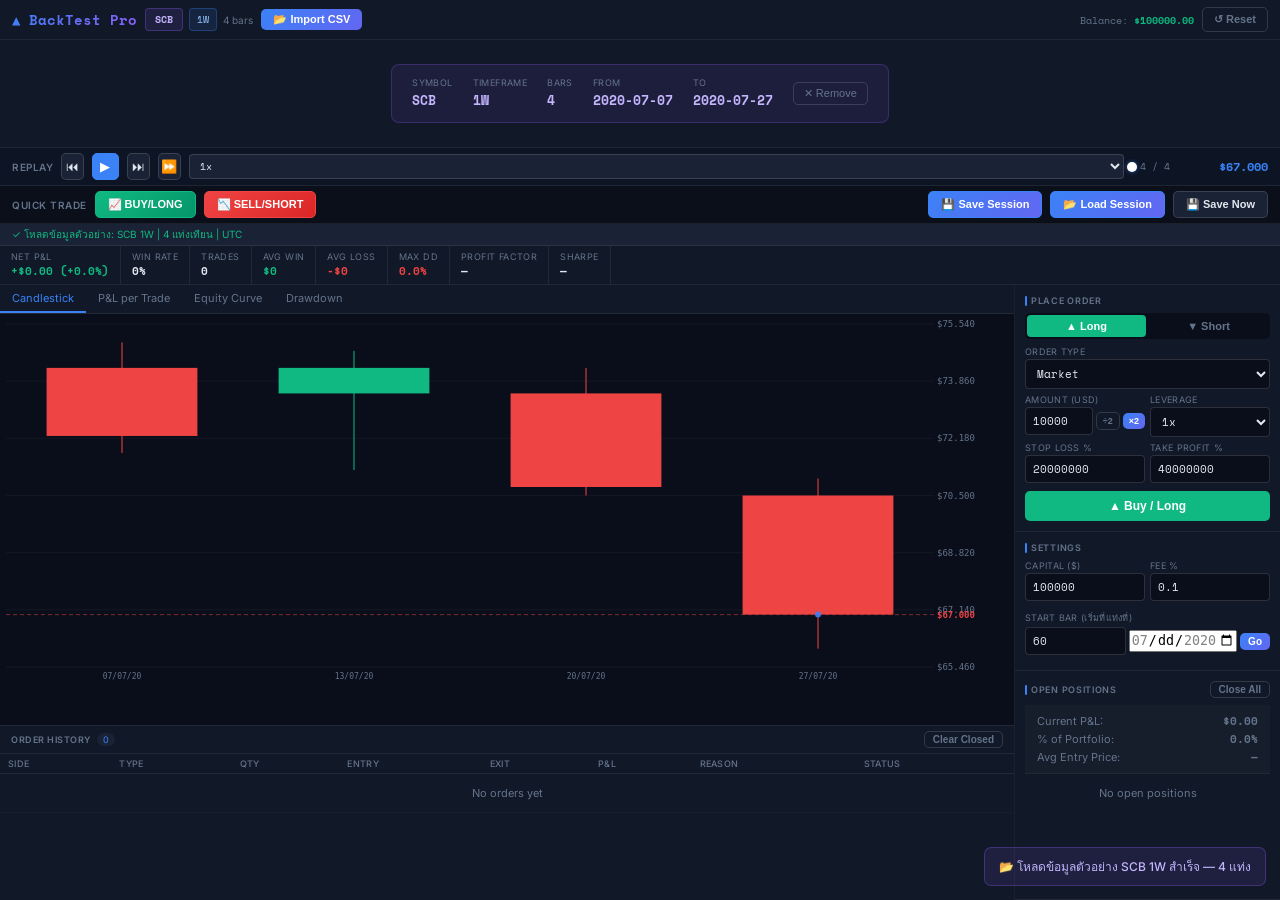
==== commit c21f2e27: "add auto save" ====
--- a/index.html
+++ b/index.html
@@ -87,7 +87,7 @@
   <span class="cur-price-el" id="curPriceEl">—</span>
 </div>
 
-<!-- ── QUICK TRADE BAR ── -->
+<!-- QUICK TRADE BAR -->
 <div class="quick-trade-bar">
   <span class="quick-trade-label">Quick Trade</span>
   <button class="qt-btn buy-btn" onclick="quickPlaceOrder('long')">📈 BUY/LONG</button>
@@ -95,12 +95,21 @@
   <div style="flex:1"></div>
   <button class="qt-btn session-btn" onclick="showSaveSessionDialog()">💾 Save Session</button>
   <button class="qt-btn session-btn" onclick="showLoadSessionDialog()">📂 Load Session</button>
+  <button class="qt-btn auto-save-btn" onclick="autoSaveSession()" title="Manual Auto-Save">💾 Save Now</button>
 </div>
 
 <!-- STATUS -->
 <div class="status-bar">
   <div class="spinner" id="spinner"></div>
   <span id="statusMsg">กด 📂 Import CSV เพื่อเริ่มต้น</span>
+  <div class="replay-indicator" id="replayIndicator" style="display:none;">
+    <span class="replay-icon">▶</span>
+    <span class="replay-text">Replaying...</span>
+  </div>
+  <div class="auto-save-indicator" id="autoSaveIndicator" style="display:none;">
+    <span class="auto-save-icon">💾</span>
+    <span class="auto-save-text">Auto-saving...</span>
+  </div>
 </div>
 
 <!-- STATS -->
@@ -239,14 +248,23 @@
     <div class="modal-body">
       <div class="form-group">
         <label>Session Name:</label>
-        <input type="text" id="sessionNameInput" placeholder="My Trading Session" maxlength="50">
+        <div class="session-name-input-wrapper">
+          <input type="text" id="sessionNameInput" placeholder="My Trading Session" maxlength="50" 
+                 oninput="handleSessionNameInput(this.value)" onfocus="showSessionSuggestions()">
+          <div id="sessionNameSuggestions" class="session-suggestions" style="display:none"></div>
+        </div>
+        <div id="sessionReplaceWarning" class="session-replace-warning" style="display:none">
+          <span>⚠️ A session with this name already exists. This will replace the existing session.</span>
+        </div>
       </div>
       <div class="form-group">
         <label>Notes (optional):</label>
         <textarea id="sessionNotesInput" placeholder="Add notes about this trading session..." rows="3"></textarea>
       </div>
+      
+      <!-- Summary Section -->
       <div class="session-summary">
-        <h4>Current Session Summary:</h4>
+        <h4>Session Summary:</h4>
         <div class="summary-grid">
           <div class="summary-item">
             <span class="summary-label">Symbol:</span>
@@ -384,6 +402,178 @@
   mouseX: 0, mouseY: 0, hoveredBar: null
 };
 
+// ── AUTO-SAVE FUNCTIONALITY ──────────────────────────────────────────────
+let autoSaveTimer = null;
+let lastAutoSave = 0;
+
+// Auto-save current session state
+window.autoSaveSession = async function() {
+  if (!S.allBars.length || S.playing) return; // Don't save if no data or during replay
+  
+  try {
+    // Check if we have existing sessions
+    const sessions = await sessionDB.getAllSessions();
+    if (sessions.length === 0) return;
+    
+    // Create or update auto-save session
+    const session = {
+      id: 'autosave-temp', // Fixed ID for auto-save
+      name: 'Auto-Save ' + new Date().toLocaleString(),
+      notes: 'Automatically saved on page reload',
+      savedAt: new Date().toISOString(),
+      data: {
+        sym: S.sym,
+        tf: S.tf,
+        source: S.source,
+        csvMeta: S.csvMeta,
+        allBars: S.allBars,
+        visIdx: S.visIdx,
+        orders: S.orders,
+        oid: S.oid,
+        bal: S.bal,
+        startBal: S.startBal,
+        side: S.side,
+        settings: {
+          capital: document.getElementById('cCap')?.value || 10000,
+          fee: document.getElementById('cFee')?.value || 0.1,
+          leverage: document.getElementById('oLev')?.value || 1,
+          stopLoss: document.getElementById('oSL')?.value || 20000000,
+          takeProfit: document.getElementById('oTP')?.value || 40000000,
+          amount: document.getElementById('oQty')?.value || 10000,
+          startBar: document.getElementById('startBarInput')?.value || 60
+        }
+      }
+    };
+    
+    // Try to update first, then add if it doesn't exist
+    try {
+      await sessionDB.updateSession(session);
+      console.log('Auto-saved session (updated):', session.name);
+    } catch (error) {
+      // If update fails (key doesn't exist), then add it
+      if (error.name === 'ConstraintError') {
+        await sessionDB.addSession(session);
+        console.log('Auto-saved session (new):', session.name);
+      } else {
+        throw error; // Re-throw other errors
+      }
+    }
+    
+    // Update last save time
+    lastAutoSave = Date.now();
+    
+    // Show detailed auto-save indicator
+    showAutoSaveIndicator();
+    
+  } catch (error) {
+    console.error('Auto-save failed:', error);
+  }
+}
+
+// Show auto-save indicator with details
+window.showAutoSaveIndicator = function() {
+  const indicator = document.getElementById('autoSaveIndicator');
+  if (indicator) {
+    indicator.style.display = 'flex';
+    
+    // Update with current timestamp
+    const saveTime = new Date().toLocaleString();
+    indicator.querySelector('.auto-save-text').textContent = `Auto-saved: ${saveTime}`;
+    
+    // Hide after 3 seconds
+    setTimeout(() => {
+      indicator.style.display = 'none';
+    }, 3000);
+  }
+}
+
+// Restore auto-saved session on page load
+window.restoreAutoSave = async function() {
+  try {
+    const session = await sessionDB.getSession('autosave-temp');
+    
+    if (session) {
+      console.log('Restoring auto-saved session:', session.name);
+      
+      // Restore session data
+      const data = session.data;
+      S.sym = data.sym;
+      S.tf = data.tf;
+      S.source = data.source;
+      S.csvMeta = data.csvMeta;
+      S.allBars = data.allBars;
+      S.visIdx = data.visIdx;
+      S.orders = data.orders;
+      S.oid = data.oid;
+      S.bal = data.bal;
+      S.startBal = data.startBal;
+      S.side = data.side;
+      
+      // Restore form settings
+      if (data.settings) {
+        document.getElementById('cCap').value = data.settings.capital;
+        document.getElementById('cFee').value = data.settings.fee;
+        document.getElementById('oLev').value = data.settings.leverage;
+        document.getElementById('oSL').value = data.settings.stopLoss;
+        document.getElementById('oTP').value = data.settings.takeProfit;
+        document.getElementById('oQty').value = data.settings.amount;
+        document.getElementById('startBarInput').value = data.settings.startBar;
+      }
+      
+      // Update UI
+      if (S.source === 'csv' && S.csvMeta) {
+        document.getElementById('csvPanel').classList.add('show');
+        document.getElementById('csvLoadedInfo').style.display = 'flex';
+        document.getElementById('dropZone').style.display = 'none';
+        document.getElementById('metaSym').textContent = S.csvMeta.sym;
+        document.getElementById('metaTf').textContent = S.csvMeta.tf;
+        document.getElementById('metaBars').textContent = S.allBars.length;
+        document.getElementById('metaFrom').textContent = formatDate(S.allBars[0].t);
+        document.getElementById('metaTo').textContent = formatDate(S.allBars[S.allBars.length - 1].t);
+        
+        // Set date input min/max values
+        const dateInput = document.getElementById('startDateInput');
+        dateInput.min = formatDate(S.allBars[0].t);
+        dateInput.max = formatDate(S.allBars[S.allBars.length - 1].t);
+        
+        // Topbar pills
+        document.getElementById('csvInfo').style.display = 'flex';
+        document.getElementById('csvSymPill').style.display = 'inline-block';
+        document.getElementById('csvSymPill').textContent = S.csvMeta.sym;
+        document.getElementById('csvTfPill').textContent = S.csvMeta.tf;
+        document.getElementById('csvRowsPill').textContent = S.allBars.length + ' bars';
+      }
+      
+      refreshAll();
+      notif(`Restored auto-saved session: ${session.name}`, 'pos');
+      showAutoSaveIndicator();
+    }
+  } catch (error) {
+    console.error('Failed to restore auto-save:', error);
+  }
+}
+
+// Auto-save every 30 seconds
+window.startAutoSave = function() {
+  if (autoSaveTimer) clearInterval(autoSaveTimer);
+  
+  autoSaveTimer = setInterval(() => {
+    autoSaveSession();
+  }, 30000); // 30 seconds
+}
+
+window.stopAutoSave = function() {
+  if (autoSaveTimer) {
+    clearInterval(autoSaveTimer);
+    autoSaveTimer = null;
+  }
+}
+
+// Save state before page unload
+window.addEventListener('beforeunload', function() {
+  autoSaveSession();
+});
+
 // ── INITIALIZATION ───────────────────────────────────────────────────────────
 function loadDefaultData() {
   try {
@@ -682,12 +872,20 @@
   S.playing = true;
   document.getElementById('playBtn').textContent = '⏸';
   document.getElementById('playBtn').classList.add('playing');
+  
+  // Show replay indicator
+  document.getElementById('replayIndicator').style.display = 'flex';
+  
   tick();
 }
 function stopPlay() {
-  S.playing = false; clearTimeout(S.playTimer);
+  S.playing = false;
+  clearTimeout(S.playTimer);
   document.getElementById('playBtn').textContent = '▶';
   document.getElementById('playBtn').classList.remove('playing');
+  
+  // Hide replay indicator
+  document.getElementById('replayIndicator').style.display = 'none';
 }
 function tick() {
   if (!S.playing) return;
@@ -1425,7 +1623,19 @@
 }
 
 // Start the application
-initializeApp();
+initializeApp().then(() => {
+  // Start auto-save after initialization
+  startAutoSave();
+  
+  // Try to restore auto-saved session
+  restoreAutoSave();
+}).catch(error => {
+  console.error('Failed to initialize app:', error);
+  notif('Failed to initialize application', 'warn');
+  // Fallback to localStorage if IndexedDB fails
+  loadDefaultData();
+  resize();
+});
 </script>
 </body>
 </html>
--- a/style.css
+++ b/style.css
@@ -137,6 +137,19 @@
 .session-stats{display:flex;gap:16px;margin-top:8px;font-size:10px;color:var(--muted);font-family:'Space Mono',monospace;}
 .empty-sessions{padding:20px;text-align:center;color:var(--muted);font-size:12px;}
 
+/* SESSION NAME AUTO-COMPLETE */
+.session-name-input-wrapper{position:relative;}
+.session-suggestions{position:absolute;top:100%;left:0;right:0;background:var(--bg);border:1px solid var(--border2);border-top:none;border-radius:0 0 4px 4px;max-height:200px;overflow-y:auto;z-index:1000;box-shadow:0 4px 12px rgba(0,0,0,0.15);}
+.session-suggestion-item{padding:10px 12px;cursor:pointer;font-size:12px;color:var(--text);border-bottom:1px solid var(--border2);display:flex;justify-content:space-between;align-items:center;transition:background .15s;}
+.session-suggestion-item:last-child{border-bottom:none;}
+.session-suggestion-item:hover{background:var(--bg3);}
+.session-suggestion-item.selected{background:var(--accent);color:white;}
+.session-suggestion-name{font-weight:500;}
+.session-suggestion-meta{font-size:10px;color:var(--muted);font-family:'Space Mono',monospace;}
+.session-suggestion-item.selected .session-suggestion-meta{color:rgba(255,255,255,0.8);}
+.session-replace-warning{margin-top:8px;padding:8px 12px;background:rgba(245,158,11,0.1);border:1px solid rgba(245,158,11,0.3);border-radius:4px;font-size:11px;color:var(--yellow);display:flex;align-items:center;gap:6px;}
+.session-replace-warning span{flex:1;}
+
 /* CHART UPDATE SECTION */
 .chart-update-section{margin-top:16px;}
 .chart-update-desc{font-size:11px;color:var(--muted);margin-bottom:12px;line-height:1.4;}
@@ -160,10 +173,19 @@
   .modal-content{width:95%;max-height:90vh;}
   .quick-trade-bar{flex-wrap:wrap;gap:4px;}
   .qt-btn{font-size:10px;padding:4px 8px;}
+.qt-btn.auto-save-btn{background:var(--green);border-color:var(--green-dark);color:white;}
+.qt-btn.auto-save-btn:hover{background:var(--green-dark);border-color:var(--green);transform:translateY(-1px);}
 }
 .status-bar{display:flex;align-items:center;gap:8px;padding:3px 12px;border-bottom:1px solid var(--border);flex-shrink:0;background:var(--bg3);}
 .spinner{width:10px;height:10px;border:2px solid var(--border2);border-top-color:var(--accent);border-radius:50%;animation:spin .6s linear infinite;display:none;flex-shrink:0;}
 @keyframes spin{to{transform:rotate(360deg);}}
+.auto-save-indicator{display:flex;align-items:center;gap:6px;padding:4px 8px;background:rgba(34,197,94,0.1);border:1px solid rgba(34,197,94,0.3);border-radius:4px;font-size:11px;animation:pulse 1.5s ease-in-out infinite;}
+.auto-save-icon{font-size:12px;}
+.auto-save-text{color:var(--text);font-weight:500;}
+@keyframes pulse{0%,100%{opacity:1;}50%{opacity:0.5;}}
+.replay-indicator{display:flex;align-items:center;gap:6px;padding:4px 8px;background:rgba(255,165,0,0.1);border:1px solid rgba(255,165,0,0.3);border-radius:4px;font-size:11px;animation:pulse 1.5s ease-in-out infinite;}
+.replay-icon{font-size:12px;color:var(--orange);}
+.replay-text{color:var(--text);font-weight:500;}
 #statusMsg{font-size:10px;color:var(--muted);}
 
 /* STATS */
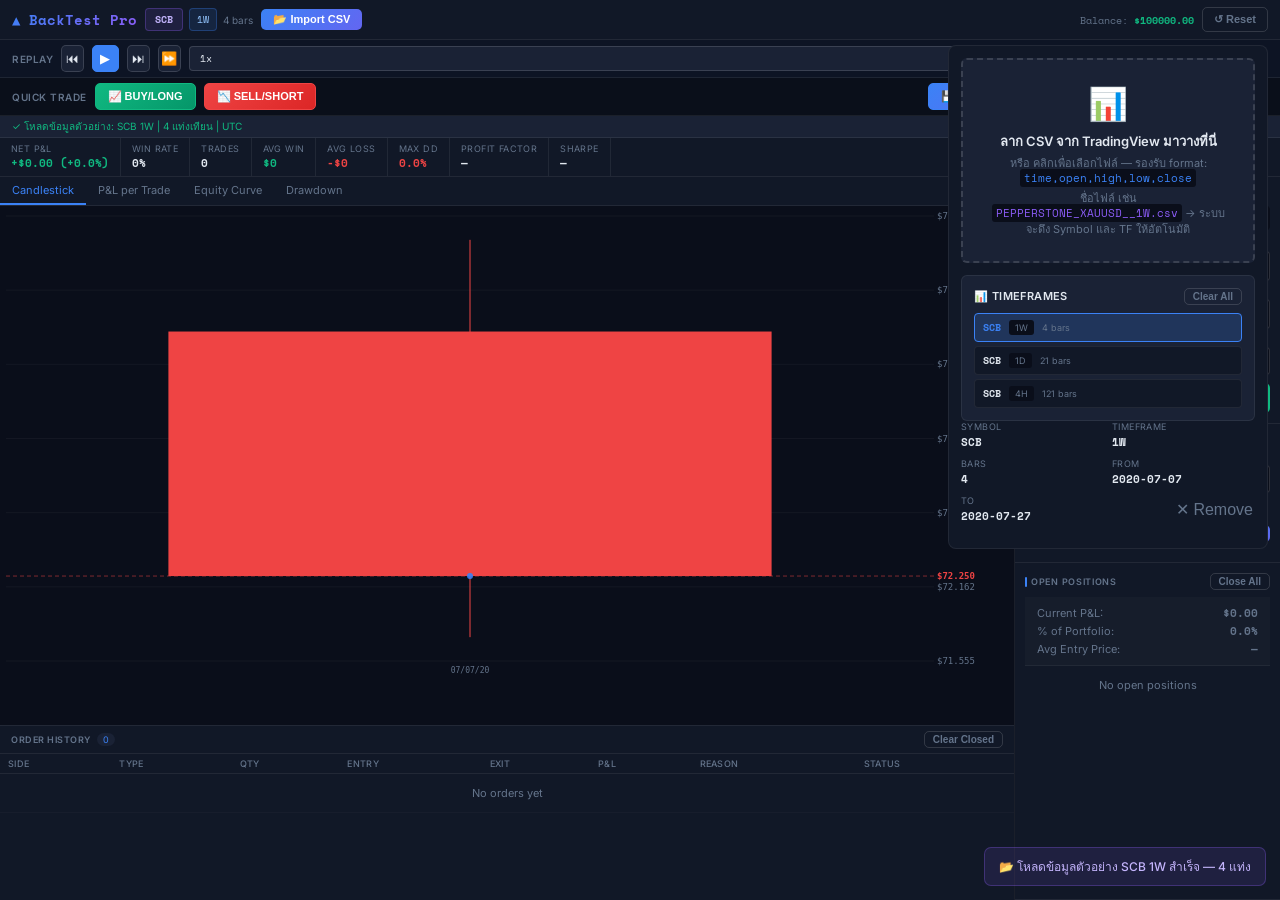
==== commit d55d27cc: "add multiple tf" ====
--- a/index.html
+++ b/index.html
@@ -19,7 +19,7 @@
     <span style="font-size:10px;color:var(--muted)" id="csvRowsPill"></span>
   </div>
 
-  <button class="abtn" style="padding:4px 12px;font-size:11px" onclick="document.getElementById('csvPanel').classList.toggle('show')">📂 Import CSV</button>
+  <button class="abtn" style="padding:4px 12px;font-size:11px" onclick="toggleCsvPanel()">📂 Import CSV</button>
 
   <div class="spacer"></div>
   <div class="bal"><span>Balance: </span><span id="balVal">$10,000.00</span></div>
@@ -35,6 +35,17 @@
     <div class="drop-title">ลาก CSV จาก TradingView มาวางที่นี่</div>
     <div class="drop-sub">หรือ <span>คลิกเพื่อเลือกไฟล์</span> — รองรับ format: <code style="color:var(--accent)">time,open,high,low,close</code></div>
     <div class="drop-sub" style="margin-top:4px">ชื่อไฟล์ เช่น <code style="color:var(--purple)">PEPPERSTONE_XAUUSD__1W.csv</code> → ระบบจะดึง Symbol และ TF ให้อัตโนมัติ</div>
+  </div>
+
+  <!-- Timeframe Selector -->
+  <div class="timeframe-selector" id="timeframeSelector" style="display:none">
+    <div class="timeframe-header">
+      <span class="timeframe-title">📊 Timeframes</span>
+      <button class="abtn ghost" style="padding:2px 8px;font-size:10px" onclick="clearAllTimeframes()">Clear All</button>
+    </div>
+    <div class="timeframe-list" id="timeframeList">
+      <div class="empty-timeframes">No timeframes loaded</div>
+    </div>
   </div>
 
   <!-- Loaded Info -->
@@ -399,7 +410,11 @@
   csvMeta: null,
   panOffset: 0, isPanning: false, panStartX: 0, panStartOffset: 0,
   viewBars: 80,  // number of visible bars in viewport
-  mouseX: 0, mouseY: 0, hoveredBar: null
+  mouseX: 0, mouseY: 0, hoveredBar: null,
+  // Multiple timeframe support
+  multiTimeframes: {}, // { symbol: { tf: { bars, meta, filename } } }
+  currentSymbol: '',
+  currentTimeframe: ''
 };
 
 // ── AUTO-SAVE FUNCTIONALITY ──────────────────────────────────────────────
@@ -433,6 +448,10 @@
         bal: S.bal,
         startBal: S.startBal,
         side: S.side,
+        // Multi-timeframe support
+        multiTimeframes: S.multiTimeframes,
+        currentSymbol: S.currentSymbol,
+        currentTimeframe: S.currentTimeframe,
         settings: {
           capital: document.getElementById('cCap')?.value || 10000,
           fee: document.getElementById('cFee')?.value || 0.1,
@@ -509,6 +528,24 @@
       S.startBal = data.startBal;
       S.side = data.side;
       
+      // Restore multi-timeframe data if available
+      if (data.multiTimeframes) {
+        S.multiTimeframes = data.multiTimeframes;
+        S.currentSymbol = data.currentSymbol || data.sym;
+        S.currentTimeframe = data.currentTimeframe || data.tf;
+      } else {
+        // Legacy session - create single timeframe structure
+        S.multiTimeframes = {};
+        S.multiTimeframes[data.sym] = {};
+        S.multiTimeframes[data.sym][data.tf] = {
+          bars: data.allBars,
+          meta: data.csvMeta,
+          filename: data.csvMeta?.filename || 'legacy'
+        };
+        S.currentSymbol = data.sym;
+        S.currentTimeframe = data.tf;
+      }
+      
       // Restore form settings
       if (data.settings) {
         document.getElementById('cCap').value = data.settings.capital;
@@ -523,10 +560,11 @@
       // Update UI
       if (S.source === 'csv' && S.csvMeta) {
         document.getElementById('csvPanel').classList.add('show');
+        document.getElementById('timeframeSelector').style.display = 'block';
         document.getElementById('csvLoadedInfo').style.display = 'flex';
-        document.getElementById('dropZone').style.display = 'none';
-        document.getElementById('metaSym').textContent = S.csvMeta.sym;
-        document.getElementById('metaTf').textContent = S.csvMeta.tf;
+        // Don't hide drop zone - keep it visible for multiple uploads
+        document.getElementById('metaSym').textContent = S.currentSymbol;
+        document.getElementById('metaTf').textContent = S.currentTimeframe;
         document.getElementById('metaBars').textContent = S.allBars.length;
         document.getElementById('metaFrom').textContent = formatDate(S.allBars[0].t);
         document.getElementById('metaTo').textContent = formatDate(S.allBars[S.allBars.length - 1].t);
@@ -539,9 +577,12 @@
         // Topbar pills
         document.getElementById('csvInfo').style.display = 'flex';
         document.getElementById('csvSymPill').style.display = 'inline-block';
-        document.getElementById('csvSymPill').textContent = S.csvMeta.sym;
-        document.getElementById('csvTfPill').textContent = S.csvMeta.tf;
+        document.getElementById('csvSymPill').textContent = S.currentSymbol;
+        document.getElementById('csvTfPill').textContent = S.currentTimeframe;
         document.getElementById('csvRowsPill').textContent = S.allBars.length + ' bars';
+        
+        // Update timeframe list
+        updateTimeframeList();
       }
       
       refreshAll();
@@ -575,6 +616,19 @@
 });
 
 // ── INITIALIZATION ───────────────────────────────────────────────────────────
+function toggleCsvPanel() {
+  const panel = document.getElementById('csvPanel');
+  const isVisible = panel.classList.contains('show');
+  panel.classList.toggle('show');
+  console.log('CSV Panel toggled. Was visible:', isVisible, 'Now visible:', !isVisible);
+  
+  // Force show panel for testing
+  if (!panel.classList.contains('show')) {
+    panel.style.display = 'block';
+    console.log('Force showing panel with inline style');
+  }
+}
+
 function loadDefaultData() {
   try {
     const meta = { sym: CONFIG.defaultData.symbol, tf: CONFIG.defaultData.timeframe };
@@ -582,44 +636,37 @@
     
     if (!bars.length) throw new Error('Default data parsing failed');
 
-    S.allBars = bars;
-    S.csvMeta = { ...meta, filename: 'DEFAULT_DATA' };
-    S.source = 'csv';
-    S.sym = meta.sym;
-    S.tf = meta.tf;
-    S.visIdx = Math.min(CONFIG.defaultSettings.startBar, bars.length);
-    S.orders = []; S.oid = 1;
-    
-    // Apply default settings
-    applyDefaultSettings();
-
-    // Update UI
-    document.getElementById('csvPanel').classList.add('show');
-    document.getElementById('csvLoadedInfo').style.display = 'flex';
-    document.getElementById('dropZone').style.display = 'none';
-    document.getElementById('metaSym').textContent = meta.sym;
-    document.getElementById('metaTf').textContent = meta.tf;
-    document.getElementById('metaBars').textContent = bars.length;
-    document.getElementById('metaFrom').textContent = formatDate(bars[0].t);
-    document.getElementById('metaTo').textContent = formatDate(bars[bars.length - 1].t);
-
-    // Set date input min/max values
-    const dateInput = document.getElementById('startDateInput');
-    dateInput.min = formatDate(bars[0].t);
-    dateInput.max = formatDate(bars[bars.length - 1].t);
-    dateInput.value = '';
-
-    // Topbar pills
-    document.getElementById('csvInfo').style.display = 'flex';
-    document.getElementById('csvSymPill').style.display = 'inline-block';
-    document.getElementById('csvSymPill').textContent = meta.sym;
-    document.getElementById('csvTfPill').textContent = meta.tf;
-    document.getElementById('csvRowsPill').textContent = bars.length + ' bars';
-
+    // Add to multi-timeframe structure
+    S.multiTimeframes = {};
+    S.multiTimeframes[meta.sym] = {};
+    S.multiTimeframes[meta.sym][meta.tf] = {
+      bars: bars,
+      meta: { ...meta, filename: 'DEFAULT_DATA' },
+      filename: 'DEFAULT_DATA'
+    };
+
+    // Load additional sample timeframes if available
+    if (CONFIG.sampleData && CONFIG.sampleData[meta.sym]) {
+      for (const tf in CONFIG.sampleData[meta.sym]) {
+        if (tf !== meta.tf) {
+          const tfData = CONFIG.sampleData[meta.sym][tf];
+          const tfBars = parseCSVText(tfData.data);
+          if (tfBars.length) {
+            S.multiTimeframes[meta.sym][tf] = {
+              bars: tfBars,
+              meta: { symbol: tfData.symbol, tf: tfData.tf, filename: 'SAMPLE_DATA' },
+              filename: 'SAMPLE_DATA'
+            };
+          }
+        }
+      }
+    }
+
+    // Switch to this timeframe
+    switchToTimeframe(meta.sym, meta.tf);
+    
     setStatus('ok', `✓ โหลดข้อมูลตัวอย่าง: ${meta.sym} ${meta.tf} | ${bars.length} แท่งเทียน | UTC`);
     notif(`📂 โหลดข้อมูลตัวอย่าง ${meta.sym} ${meta.tf} สำเร็จ — ${bars.length} แท่ง`, 'csv');
-    
-    refreshAll();
   } catch (e) {
     setStatus('err', '❌ ' + e.message);
     notif('โหลดข้อมูลตัวอย่างไม่ได้: ' + e.message, 'warn');
@@ -686,44 +733,31 @@
       const bars = parseCSVText(text);
       if (!bars.length) throw new Error('ไม่พบข้อมูลในไฟล์');
 
-      S.allBars = bars;
-      S.csvMeta = { ...meta, filename: file.name };
-      S.source = 'csv';
-      S.sym = meta.sym;
-      S.tf = meta.tf;
-      S.visIdx = Math.min(60, bars.length);
-      S.orders = []; S.oid = 1;
-      S.startBal = +document.getElementById('cCap').value || 100000;
-      S.bal = S.startBal;
+      // Add to multi-timeframe structure
+      if (!S.multiTimeframes[meta.sym]) {
+        S.multiTimeframes[meta.sym] = {};
+      }
+      
+      S.multiTimeframes[meta.sym][meta.tf] = {
+        bars: bars,
+        meta: { ...meta, filename: file.name },
+        filename: file.name
+      };
+
+      // Set as current if this is the first timeframe or if symbol matches current
+      if (!S.currentSymbol || (S.currentSymbol === meta.sym && !S.currentTimeframe)) {
+        switchToTimeframe(meta.sym, meta.tf);
+      } else {
+        // Just add to the list but don't switch
+        updateTimeframeList();
+        notif(`📂 เพิ่ม ${meta.sym} ${meta.tf} สำเร็จ — ${bars.length} แท่ง`, 'csv');
+      }
 
       // Update UI
       document.getElementById('csvPanel').classList.add('show');
-
-      // Show loaded info
-      document.getElementById('csvLoadedInfo').style.display = 'flex';
-      document.getElementById('dropZone').style.display = 'none';
-      document.getElementById('metaSym').textContent = meta.sym;
-      document.getElementById('metaTf').textContent = meta.tf;
-      document.getElementById('metaBars').textContent = bars.length;
-      document.getElementById('metaFrom').textContent = formatDate(bars[0].t);
-      document.getElementById('metaTo').textContent = formatDate(bars[bars.length - 1].t);
-
-      // Set date input min/max values
-      const dateInput = document.getElementById('startDateInput');
-      dateInput.min = formatDate(bars[0].t);
-      dateInput.max = formatDate(bars[bars.length - 1].t);
-      dateInput.value = ''; // Clear previous selection
-
-      // Topbar pills
-      document.getElementById('csvInfo').style.display = 'flex';
-      document.getElementById('csvSymPill').style.display = 'inline-block';
-      document.getElementById('csvSymPill').textContent = meta.sym;
-      document.getElementById('csvTfPill').textContent = meta.tf;
-      document.getElementById('csvRowsPill').textContent = bars.length + ' bars';
+      document.getElementById('timeframeSelector').style.display = 'block';
 
       setStatus('ok', `✓ โหลด CSV สำเร็จ: ${meta.sym} ${meta.tf} | ${bars.length} แท่งเทียน | UTC`);
-      notif(`📂 โหลด ${meta.sym} ${meta.tf} สำเร็จ — ${bars.length} แท่ง`, 'csv');
-      refreshAll();
     } catch (e) {
       setStatus('err', '❌ ' + e.message);
       notif('อ่านไฟล์ไม่ได้: ' + e.message, 'warn');
@@ -800,8 +834,12 @@
 
 function clearCsv() {
   S.allBars = []; S.csvMeta = null; S.visIdx = 0;
+  S.multiTimeframes = {};
+  S.currentSymbol = '';
+  S.currentTimeframe = '';
   document.getElementById('csvLoadedInfo').style.display = 'none';
-  document.getElementById('dropZone').style.display = 'block';
+  document.getElementById('dropZone').style.display = 'block'; // Show drop zone when cleared
+  document.getElementById('timeframeSelector').style.display = 'none';
   document.getElementById('csvInfo').style.display = 'none';
   document.getElementById('csvFileInput').value = '';
   document.getElementById('startDateInput').value = '';
@@ -809,6 +847,220 @@
   document.getElementById('startDateInput').max = '';
   setStatus('ok', 'ลบ CSV แล้ว — เลือกไฟล์ใหม่หรือสลับไป Yahoo Finance');
   refreshAll();
+}
+
+// Switch to specific timeframe
+function switchToTimeframe(symbol, timeframe) {
+  if (!S.multiTimeframes[symbol] || !S.multiTimeframes[symbol][timeframe]) {
+    notif('Timeframe data not found', 'warn');
+    return;
+  }
+
+  const tfData = S.multiTimeframes[symbol][timeframe];
+  
+  // Find matching bar based on current timeframe's date
+  let targetIndex = 0;
+  if (S.currentSymbol && S.currentTimeframe && S.allBars.length > 0) {
+    const currentBar = S.allBars[S.visIdx - 1] || S.allBars[0];
+    targetIndex = findCorrespondingBar(currentBar.t, tfData.bars);
+  }
+  
+  // Update current state
+  S.currentSymbol = symbol;
+  S.currentTimeframe = timeframe;
+  S.allBars = tfData.bars;
+  S.csvMeta = tfData.meta;
+  S.source = 'csv';
+  S.sym = symbol;
+  S.tf = timeframe;
+  S.visIdx = Math.min(targetIndex + 1, S.allBars.length);
+  S.orders = []; S.oid = 1;
+  S.startBal = +document.getElementById('cCap').value || 100000;
+  S.bal = S.startBal;
+
+  // Update UI
+  document.getElementById('csvPanel').classList.add('show');
+  document.getElementById('timeframeSelector').style.display = 'block';
+  
+  // Show loaded info
+  document.getElementById('csvLoadedInfo').style.display = 'flex';
+  document.getElementById('metaSym').textContent = symbol;
+  document.getElementById('metaTf').textContent = timeframe;
+  document.getElementById('metaBars').textContent = S.allBars.length;
+  document.getElementById('metaFrom').textContent = formatDate(S.allBars[0].t);
+  document.getElementById('metaTo').textContent = formatDate(S.allBars[S.allBars.length - 1].t);
+
+  // Set date input min/max values
+  const dateInput = document.getElementById('startDateInput');
+  dateInput.min = formatDate(S.allBars[0].t);
+  dateInput.max = formatDate(S.allBars[S.allBars.length - 1].t);
+  dateInput.value = '';
+
+  // Topbar pills
+  document.getElementById('csvInfo').style.display = 'flex';
+  document.getElementById('csvSymPill').style.display = 'inline-block';
+  document.getElementById('csvSymPill').textContent = symbol;
+  document.getElementById('csvTfPill').textContent = timeframe;
+  document.getElementById('csvRowsPill').textContent = S.allBars.length + ' bars';
+
+  // Update timeframe list UI
+  updateTimeframeList();
+  
+  refreshAll();
+  const currentBarDate = new Date(S.allBars[targetIndex].t).toLocaleDateString('th-TH');
+  notif(`📊 สลับไป ${symbol} ${timeframe} สำเร็จ — ${S.allBars.length} แท่ง | เริ่มที่ ${currentBarDate}`, 'csv');
+}
+
+// Find corresponding bar in different timeframe based on timestamp
+function findCorrespondingBar(currentTimestamp, targetBars) {
+  if (!targetBars || targetBars.length === 0) return 0;
+  
+  const currentDate = new Date(currentTimestamp);
+  
+  // Find the bar that contains or is closest to the current timestamp
+  let closestIndex = 0;
+  let minDiff = Math.abs(targetBars[0].t - currentTimestamp);
+  
+  for (let i = 1; i < targetBars.length; i++) {
+    const bar = targetBars[i];
+    const barTime = new Date(bar.t);
+    
+    // Check if current timestamp falls within this bar's period
+    const nextBarTime = i < targetBars.length - 1 ? new Date(targetBars[i + 1].t) : null;
+    
+    // For different timeframes, we need to check if the current timestamp falls within the bar's range
+    if (isTimestampInBar(currentTimestamp, bar.t, nextBarTime ? nextBarTime.getTime() : null)) {
+      return i;
+    }
+    
+    // Otherwise, find the closest bar
+    const diff = Math.abs(bar.t - currentTimestamp);
+    if (diff < minDiff) {
+      minDiff = diff;
+      closestIndex = i;
+    }
+  }
+  
+  return closestIndex;
+}
+
+// Check if timestamp falls within a bar's period
+function isTimestampInBar(timestamp, barStartTime, barEndTime) {
+  if (!barEndTime) {
+    // For the last bar, just check if it's close enough
+    return Math.abs(timestamp - barStartTime) < getBarDuration(barStartTime);
+  }
+  
+  return timestamp >= barStartTime && timestamp < barEndTime;
+}
+
+// Estimate bar duration based on typical timeframe patterns
+function getBarDuration(timestamp) {
+  const date = new Date(timestamp);
+  const dayOfWeek = date.getUTCDay();
+  const hour = date.getUTCHours();
+  
+  // Common durations in milliseconds
+  const durations = {
+    '1m': 60 * 1000,
+    '5m': 5 * 60 * 1000,
+    '15m': 15 * 60 * 1000,
+    '30m': 30 * 60 * 1000,
+    '1H': 60 * 60 * 1000,
+    '4H': 4 * 60 * 60 * 1000,
+    '1D': 24 * 60 * 60 * 1000,
+    '1W': 7 * 24 * 60 * 60 * 1000
+  };
+  
+  // Try to determine timeframe from the current data
+  if (S.allBars.length > 1) {
+    const interval = S.allBars[1].t - S.allBars[0].t;
+    
+    // Match to closest known duration
+    for (const [tf, duration] of Object.entries(durations)) {
+      if (Math.abs(interval - duration) < duration * 0.5) {
+        return duration;
+      }
+    }
+  }
+  
+  // Default to 1 day if we can't determine
+  return durations['1D'];
+}
+
+// Update timeframe list UI
+function updateTimeframeList() {
+  const listEl = document.getElementById('timeframeList');
+  const hasData = Object.keys(S.multiTimeframes).length > 0;
+  
+  if (!hasData) {
+    listEl.innerHTML = '<div class="empty-timeframes">No timeframes loaded</div>';
+    document.getElementById('timeframeSelector').style.display = 'none';
+    return;
+  }
+
+  document.getElementById('timeframeSelector').style.display = 'block';
+  
+  let html = '';
+  for (const symbol in S.multiTimeframes) {
+    for (const tf in S.multiTimeframes[symbol]) {
+      const tfData = S.multiTimeframes[symbol][tf];
+      const isActive = S.currentSymbol === symbol && S.currentTimeframe === tf;
+      const activeClass = isActive ? 'active' : '';
+      
+      html += `
+        <div class="timeframe-item ${activeClass}" onclick="switchToTimeframe('${symbol}', '${tf}')">
+          <div class="timeframe-item-info">
+            <span class="timeframe-symbol">${symbol}</span>
+            <span class="timeframe-tf">${tf}</span>
+            <span class="timeframe-bars">${tfData.bars.length} bars</span>
+          </div>
+          <div class="timeframe-actions">
+            <button class="timeframe-remove" onclick="event.stopPropagation(); removeTimeframe('${symbol}', '${tf}')">×</button>
+          </div>
+        </div>
+      `;
+    }
+  }
+  
+  listEl.innerHTML = html;
+}
+
+// Remove specific timeframe
+function removeTimeframe(symbol, timeframe) {
+  if (!S.multiTimeframes[symbol] || !S.multiTimeframes[symbol][timeframe]) {
+    return;
+  }
+
+  delete S.multiTimeframes[symbol][timeframe];
+  
+  // Remove symbol entry if no more timeframes
+  if (Object.keys(S.multiTimeframes[symbol]).length === 0) {
+    delete S.multiTimeframes[symbol];
+  }
+
+  // If we removed the current timeframe, switch to another or clear
+  if (S.currentSymbol === symbol && S.currentTimeframe === timeframe) {
+    const remainingSymbols = Object.keys(S.multiTimeframes);
+    if (remainingSymbols.length > 0) {
+      const firstSymbol = remainingSymbols[0];
+      const firstTf = Object.keys(S.multiTimeframes[firstSymbol])[0];
+      switchToTimeframe(firstSymbol, firstTf);
+    } else {
+      clearCsv();
+    }
+  } else {
+    updateTimeframeList();
+  }
+  
+  notif(`🗑️ ลบ ${symbol} ${timeframe} แล้ว`, 'csv');
+}
+
+// Clear all timeframes
+function clearAllTimeframes() {
+  if (confirm('ลบข้อมูลทั้งหมดหรือไม่?')) {
+    clearCsv();
+  }
 }
 
 function formatDate(ms) {
@@ -1599,11 +1851,13 @@
 }
 
 // ── INIT ──────────────────────────────────────────────────────────────────
-async function initializeApp() {
+document.addEventListener('DOMContentLoaded', async function() {
   try {
-    // Initialize IndexedDB
+    console.log('Initializing app...');
+    
+    // Initialize database
     await sessionDB.init();
-    console.log('IndexedDB initialized successfully');
+    console.log('Database initialized');
     
     // Migrate from localStorage if needed
     await migrateFromLocalStorage();
@@ -1613,6 +1867,13 @@
     
     // Set up initial UI
     resize();
+    
+    // Start auto-save after initialization
+    startAutoSave();
+    // Try to restore auto-saved session
+    restoreAutoSave();
+    
+    console.log('App initialized successfully');
   } catch (error) {
     console.error('Failed to initialize app:', error);
     notif('Failed to initialize application', 'warn');
@@ -1620,21 +1881,6 @@
     loadDefaultData();
     resize();
   }
-}
-
-// Start the application
-initializeApp().then(() => {
-  // Start auto-save after initialization
-  startAutoSave();
-  
-  // Try to restore auto-saved session
-  restoreAutoSave();
-}).catch(error => {
-  console.error('Failed to initialize app:', error);
-  notif('Failed to initialize application', 'warn');
-  // Fallback to localStorage if IndexedDB fails
-  loadDefaultData();
-  resize();
 });
 </script>
 </body>
--- a/style.css
+++ b/style.css
@@ -9,6 +9,23 @@
 *{margin:0;padding:0;box-sizing:border-box;}
 body{font-family:'Inter',sans-serif;background:var(--bg);color:var(--text);font-size:13px;height:100vh;overflow:hidden;display:flex;flex-direction:column;}
 
+/* ── TIMEFRAME SELECTOR ── */
+.timeframe-selector{margin-top:12px;background:var(--bg3);border:1px solid var(--border);border-radius:6px;padding:12px;}
+.timeframe-header{display:flex;justify-content:space-between;align-items:center;margin-bottom:8px;}
+.timeframe-title{font-size:11px;font-weight:600;color:var(--text);text-transform:uppercase;letter-spacing:0.4px;}
+.timeframe-list{display:flex;flex-direction:column;gap:4px;max-height:120px;overflow-y:auto;}
+.timeframe-item{display:flex;align-items:center;justify-content:space-between;padding:6px 8px;background:var(--bg2);border:1px solid var(--border);border-radius:4px;cursor:pointer;transition:all .15s;}
+.timeframe-item:hover{border-color:var(--accent);background:rgba(59,130,246,.1);}
+.timeframe-item.active{border-color:var(--accent);background:rgba(59,130,246,.2);color:var(--accent);}
+.timeframe-item-info{display:flex;align-items:center;gap:8px;}
+.timeframe-symbol{font-family:'Space Mono',monospace;font-size:10px;font-weight:600;}
+.timeframe-tf{background:var(--bg);padding:2px 6px;border-radius:3px;font-size:9px;color:var(--muted);}
+.timeframe-bars{font-size:9px;color:var(--muted);}
+.timeframe-actions{display:flex;gap:4px;}
+.timeframe-remove{background:transparent;border:none;color:var(--red);cursor:pointer;padding:2px;font-size:10px;opacity:0;transition:opacity .15s;}
+.timeframe-item:hover .timeframe-remove{opacity:1;}
+.empty-timeframes{color:var(--muted);font-size:10px;text-align:center;padding:12px;}
+
 /* ── TOPBAR ── */
 .topbar{display:flex;align-items:center;gap:8px;padding:7px 12px;background:var(--bg2);border-bottom:1px solid var(--border);flex-shrink:0;flex-wrap:wrap;}
 .logo{font-family:'Space Mono',monospace;font-size:14px;font-weight:700;background:linear-gradient(135deg,#3b82f6,#8b5cf6);-webkit-background-clip:text;-webkit-text-fill-color:transparent;white-space:nowrap;}
@@ -53,21 +70,22 @@
 .abtn.ghost:hover{color:var(--text);}
 
 /* ── CSV IMPORT PANEL (shown when csv tab active) ── */
-.csv-panel{display:none;flex-direction:column;align-items:center;justify-content:center;gap:16px;padding:24px;background:var(--bg2);border-bottom:1px solid var(--border);flex-shrink:0;}
-.csv-panel.show{display:flex;}
-.drop-zone{width:100%;max-width:600px;border:2px dashed rgba(139,92,246,.4);border-radius:10px;padding:28px;text-align:center;cursor:pointer;transition:all .2s;position:relative;background:rgba(139,92,246,.04);}
-.drop-zone:hover,.drop-zone.drag-over{border-color:var(--purple);background:rgba(139,92,246,.08);}
-.drop-zone input[type=file]{position:absolute;inset:0;opacity:0;cursor:pointer;width:100%;height:100%;}
-.drop-icon{font-size:28px;margin-bottom:8px;}
-.drop-title{font-size:14px;font-weight:600;color:var(--text);margin-bottom:4px;}
-.drop-sub{font-size:11px;color:var(--muted);}
-.drop-sub span{color:var(--purple);}
-.csv-loaded-info{background:rgba(139,92,246,.1);border:1px solid rgba(139,92,246,.25);border-radius:8px;padding:12px 20px;display:flex;gap:20px;align-items:center;flex-wrap:wrap;}
-.csv-meta{display:flex;flex-direction:column;gap:2px;}
-.csv-meta-label{font-size:9px;color:var(--muted);text-transform:uppercase;letter-spacing:.4px;}
-.csv-meta-val{font-family:'Space Mono',monospace;font-size:13px;font-weight:700;color:#c4b5fd;}
-.csv-close-btn{background:none;border:1px solid var(--border2);color:var(--muted);padding:4px 10px;border-radius:5px;cursor:pointer;font-size:11px;margin-left:auto;}
-.csv-close-btn:hover{color:var(--red);border-color:var(--red);}
+.csv-panel{position:absolute;top:45px;right:12px;width:320px;background:var(--bg2);border:1px solid var(--border);border-radius:8px;padding:12px;z-index:100;max-height:80vh;overflow-y:auto;display:none;}
+.csv-panel.show{display:block;}
+.drop-zone{border:2px dashed var(--border2);border-radius:6px;padding:24px;text-align:center;cursor:pointer;transition:all .2s;background:var(--bg3);margin-bottom:12px;}
+.drop-zone:hover{border-color:var(--accent);background:rgba(59,130,246,.05);}
+.drop-zone.drag-over{border-color:var(--accent);background:rgba(59,130,246,.1);}
+.drop-icon{font-size:32px;margin-bottom:8px;}
+.drop-title{font-weight:600;margin-bottom:4px;}
+.drop-sub{font-size:11px;color:var(--muted);line-height:1.4;}
+.drop-sub code{background:var(--bg);padding:1px 4px;border-radius:3px;font-family:'Space Mono',monospace;}
+#csvFileInput{display:none;}
+.csv-loaded-info{display:flex;flex-wrap:wrap;gap:8px;margin-bottom:12px;}
+.csv-meta{flex:1;min-width:120px;}
+.csv-meta-label{font-size:9px;color:var(--muted);text-transform:uppercase;letter-spacing:.4px;margin-bottom:2px;}
+.csv-meta-val{font-family:'Space Mono',monospace;font-size:11px;font-weight:600;color:var(--text);}
+.csv-close-btn{background:transparent;border:none;color:var(--muted);cursor:pointer;font-size:16px;padding:2px;border-radius:3px;transition:all .15s;}
+.csv-close-btn:hover{color:var(--red);background:rgba(239,68,68,.1);}
 
 /* ── REPLAY BAR ── */
 .replay-bar{display:flex;align-items:center;gap:8px;padding:5px 12px;background:#0d1424;border-bottom:1px solid var(--border);flex-shrink:0;}
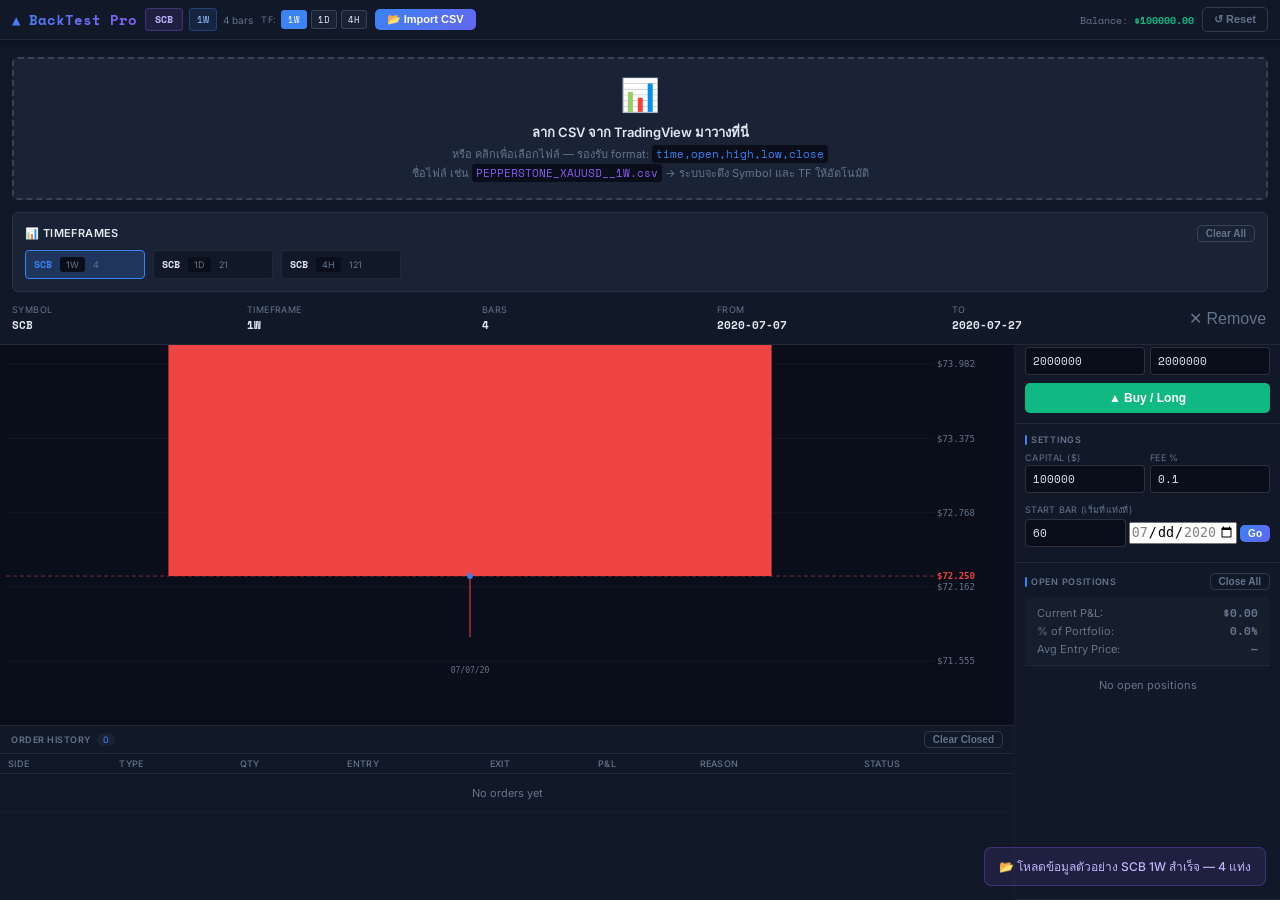
==== commit aad24537: "update multiple TF" ====
--- a/index.html
+++ b/index.html
@@ -17,6 +17,11 @@
     <span class="csv-pill" id="csvSymPill">—</span>
     <span class="tf-pill" id="csvTfPill">—</span>
     <span style="font-size:10px;color:var(--muted)" id="csvRowsPill"></span>
+  </div>
+
+  <!-- Timeframe shortcuts (shown when timeframes loaded) -->
+  <div class="tf-shortcuts" id="tfShortcuts" style="display:none">
+    <span class="tf-shortcuts-label">TF:</span>
   </div>
 
   <button class="abtn" style="padding:4px 12px;font-size:11px" onclick="toggleCsvPanel()">📂 Import CSV</button>
@@ -618,15 +623,8 @@
 // ── INITIALIZATION ───────────────────────────────────────────────────────────
 function toggleCsvPanel() {
   const panel = document.getElementById('csvPanel');
-  const isVisible = panel.classList.contains('show');
   panel.classList.toggle('show');
-  console.log('CSV Panel toggled. Was visible:', isVisible, 'Now visible:', !isVisible);
-  
-  // Force show panel for testing
-  if (!panel.classList.contains('show')) {
-    panel.style.display = 'block';
-    console.log('Force showing panel with inline style');
-  }
+  console.log('CSV Panel toggled:', panel.classList.contains('show'));
 }
 
 function loadDefaultData() {
@@ -840,6 +838,7 @@
   document.getElementById('csvLoadedInfo').style.display = 'none';
   document.getElementById('dropZone').style.display = 'block'; // Show drop zone when cleared
   document.getElementById('timeframeSelector').style.display = 'none';
+  document.getElementById('tfShortcuts').style.display = 'none';
   document.getElementById('csvInfo').style.display = 'none';
   document.getElementById('csvFileInput').value = '';
   document.getElementById('startDateInput').value = '';
@@ -850,7 +849,7 @@
 }
 
 // Switch to specific timeframe
-function switchToTimeframe(symbol, timeframe) {
+function switchToTimeframe(symbol, timeframe, keepPanelClosed = false) {
   if (!S.multiTimeframes[symbol] || !S.multiTimeframes[symbol][timeframe]) {
     notif('Timeframe data not found', 'warn');
     return;
@@ -878,8 +877,10 @@
   S.startBal = +document.getElementById('cCap').value || 100000;
   S.bal = S.startBal;
 
-  // Update UI
-  document.getElementById('csvPanel').classList.add('show');
+  // Update UI - only show panel if not explicitly closed
+  if (!keepPanelClosed) {
+    document.getElementById('csvPanel').classList.add('show');
+  }
   document.getElementById('timeframeSelector').style.display = 'block';
   
   // Show loaded info
@@ -991,16 +992,46 @@
 // Update timeframe list UI
 function updateTimeframeList() {
   const listEl = document.getElementById('timeframeList');
+  const shortcutsEl = document.getElementById('tfShortcuts');
   const hasData = Object.keys(S.multiTimeframes).length > 0;
   
   if (!hasData) {
     listEl.innerHTML = '<div class="empty-timeframes">No timeframes loaded</div>';
+    shortcutsEl.style.display = 'none';
     document.getElementById('timeframeSelector').style.display = 'none';
     return;
   }
 
   document.getElementById('timeframeSelector').style.display = 'block';
-  
+  shortcutsEl.style.display = 'flex';
+  
+  // Generate shortcuts HTML
+  let shortcutsHtml = '<span class="tf-shortcuts-label">TF:</span>';
+  
+  // Group timeframes by symbol
+  const symbols = Object.keys(S.multiTimeframes);
+  if (symbols.length === 1) {
+    // Single symbol - show all timeframes
+    const symbol = symbols[0];
+    for (const tf in S.multiTimeframes[symbol]) {
+      const isActive = S.currentSymbol === symbol && S.currentTimeframe === tf;
+      const activeClass = isActive ? 'active' : '';
+      shortcutsHtml += `<button class="tf-shortcut-btn ${activeClass}" onclick="switchToTimeframe('${symbol}', '${tf}', true)">${tf}</button>`;
+    }
+  } else {
+    // Multiple symbols - show symbol + timeframe
+    for (const symbol in S.multiTimeframes) {
+      for (const tf in S.multiTimeframes[symbol]) {
+        const isActive = S.currentSymbol === symbol && S.currentTimeframe === tf;
+        const activeClass = isActive ? 'active' : '';
+        shortcutsHtml += `<button class="tf-shortcut-btn ${activeClass}" onclick="switchToTimeframe('${symbol}', '${tf}', true)">${symbol}-${tf}</button>`;
+      }
+    }
+  }
+  
+  shortcutsEl.innerHTML = shortcutsHtml;
+  
+  // Generate full list HTML
   let html = '';
   for (const symbol in S.multiTimeframes) {
     for (const tf in S.multiTimeframes[symbol]) {
@@ -1013,7 +1044,7 @@
           <div class="timeframe-item-info">
             <span class="timeframe-symbol">${symbol}</span>
             <span class="timeframe-tf">${tf}</span>
-            <span class="timeframe-bars">${tfData.bars.length} bars</span>
+            <span class="timeframe-bars">${tfData.bars.length}</span>
           </div>
           <div class="timeframe-actions">
             <button class="timeframe-remove" onclick="event.stopPropagation(); removeTimeframe('${symbol}', '${tf}')">×</button>
--- a/style.css
+++ b/style.css
@@ -10,21 +10,21 @@
 body{font-family:'Inter',sans-serif;background:var(--bg);color:var(--text);font-size:13px;height:100vh;overflow:hidden;display:flex;flex-direction:column;}
 
 /* ── TIMEFRAME SELECTOR ── */
-.timeframe-selector{margin-top:12px;background:var(--bg3);border:1px solid var(--border);border-radius:6px;padding:12px;}
+.timeframe-selector{background:var(--bg3);border:1px solid var(--border);border-radius:6px;padding:12px;}
 .timeframe-header{display:flex;justify-content:space-between;align-items:center;margin-bottom:8px;}
 .timeframe-title{font-size:11px;font-weight:600;color:var(--text);text-transform:uppercase;letter-spacing:0.4px;}
-.timeframe-list{display:flex;flex-direction:column;gap:4px;max-height:120px;overflow-y:auto;}
-.timeframe-item{display:flex;align-items:center;justify-content:space-between;padding:6px 8px;background:var(--bg2);border:1px solid var(--border);border-radius:4px;cursor:pointer;transition:all .15s;}
+.timeframe-list{display:flex;gap:8px;flex-wrap:wrap;max-height:120px;overflow-y:auto;}
+.timeframe-item{display:flex;align-items:center;justify-content:space-between;padding:6px 8px;background:var(--bg2);border:1px solid var(--border);border-radius:4px;cursor:pointer;transition:all .15s;min-width:120px;}
 .timeframe-item:hover{border-color:var(--accent);background:rgba(59,130,246,.1);}
 .timeframe-item.active{border-color:var(--accent);background:rgba(59,130,246,.2);color:var(--accent);}
-.timeframe-item-info{display:flex;align-items:center;gap:8px;}
+.timeframe-item-info{display:flex;align-items:center;gap:8px;flex:1;}
 .timeframe-symbol{font-family:'Space Mono',monospace;font-size:10px;font-weight:600;}
 .timeframe-tf{background:var(--bg);padding:2px 6px;border-radius:3px;font-size:9px;color:var(--muted);}
 .timeframe-bars{font-size:9px;color:var(--muted);}
 .timeframe-actions{display:flex;gap:4px;}
 .timeframe-remove{background:transparent;border:none;color:var(--red);cursor:pointer;padding:2px;font-size:10px;opacity:0;transition:opacity .15s;}
 .timeframe-item:hover .timeframe-remove{opacity:1;}
-.empty-timeframes{color:var(--muted);font-size:10px;text-align:center;padding:12px;}
+.empty-timeframes{color:var(--muted);font-size:10px;text-align:center;padding:12px;width:100%;}
 
 /* ── TOPBAR ── */
 .topbar{display:flex;align-items:center;gap:8px;padding:7px 12px;background:var(--bg2);border-bottom:1px solid var(--border);flex-shrink:0;flex-wrap:wrap;}
@@ -41,6 +41,13 @@
 .csv-info{display:flex;align-items:center;gap:6px;}
 .csv-pill{background:rgba(139,92,246,.12);border:1px solid rgba(139,92,246,.3);color:#c4b5fd;padding:3px 9px;border-radius:4px;font-family:'Space Mono',monospace;font-size:10px;font-weight:700;display:none;}
 .tf-pill{background:rgba(59,130,246,.12);border:1px solid rgba(59,130,246,.3);color:#93c5fd;padding:3px 7px;border-radius:4px;font-family:'Space Mono',monospace;font-size:10px;}
+
+/* Timeframe shortcuts */
+.tf-shortcuts{display:flex;align-items:center;gap:4px;}
+.tf-shortcuts-label{font-size:9px;color:var(--muted);text-transform:uppercase;letter-spacing:.4px;}
+.tf-shortcut-btn{background:var(--bg3);border:1px solid var(--border2);color:var(--text);padding:2px 6px;border-radius:3px;cursor:pointer;font-family:'Space Mono',monospace;font-size:9px;transition:all .15s;}
+.tf-shortcut-btn:hover{border-color:var(--accent);color:var(--accent);}
+.tf-shortcut-btn.active{background:var(--accent);color:#fff;border-color:var(--accent);}
 
 /* quick syms */
 .q-group{display:flex;gap:3px;flex-wrap:wrap;}
@@ -70,11 +77,11 @@
 .abtn.ghost:hover{color:var(--text);}
 
 /* ── CSV IMPORT PANEL (shown when csv tab active) ── */
-.csv-panel{position:absolute;top:45px;right:12px;width:320px;background:var(--bg2);border:1px solid var(--border);border-radius:8px;padding:12px;z-index:100;max-height:80vh;overflow-y:auto;display:none;}
-.csv-panel.show{display:block;}
-.drop-zone{border:2px dashed var(--border2);border-radius:6px;padding:24px;text-align:center;cursor:pointer;transition:all .2s;background:var(--bg3);margin-bottom:12px;}
-.drop-zone:hover{border-color:var(--accent);background:rgba(59,130,246,.05);}
-.drop-zone.drag-over{border-color:var(--accent);background:rgba(59,130,246,.1);}
+.csv-panel{position:fixed;top:45px;left:0;right:0;background:var(--bg2);border-bottom:1px solid var(--border);padding:12px;z-index:100;display:none;flex-direction:column;gap:12px;max-height:300px;overflow-y:auto;}
+.csv-panel.show{display:flex;}
+.csv-panel .drop-zone{border:2px dashed var(--border2);border-radius:6px;padding:16px;text-align:center;cursor:pointer;transition:all .2s;background:var(--bg3);margin:0;}
+.csv-panel .drop-zone:hover{border-color:var(--accent);background:rgba(59,130,246,.05);}
+.csv-panel .drop-zone.drag-over{border-color:var(--accent);background:rgba(59,130,246,.1);}
 .drop-icon{font-size:32px;margin-bottom:8px;}
 .drop-title{font-weight:600;margin-bottom:4px;}
 .drop-sub{font-size:11px;color:var(--muted);line-height:1.4;}
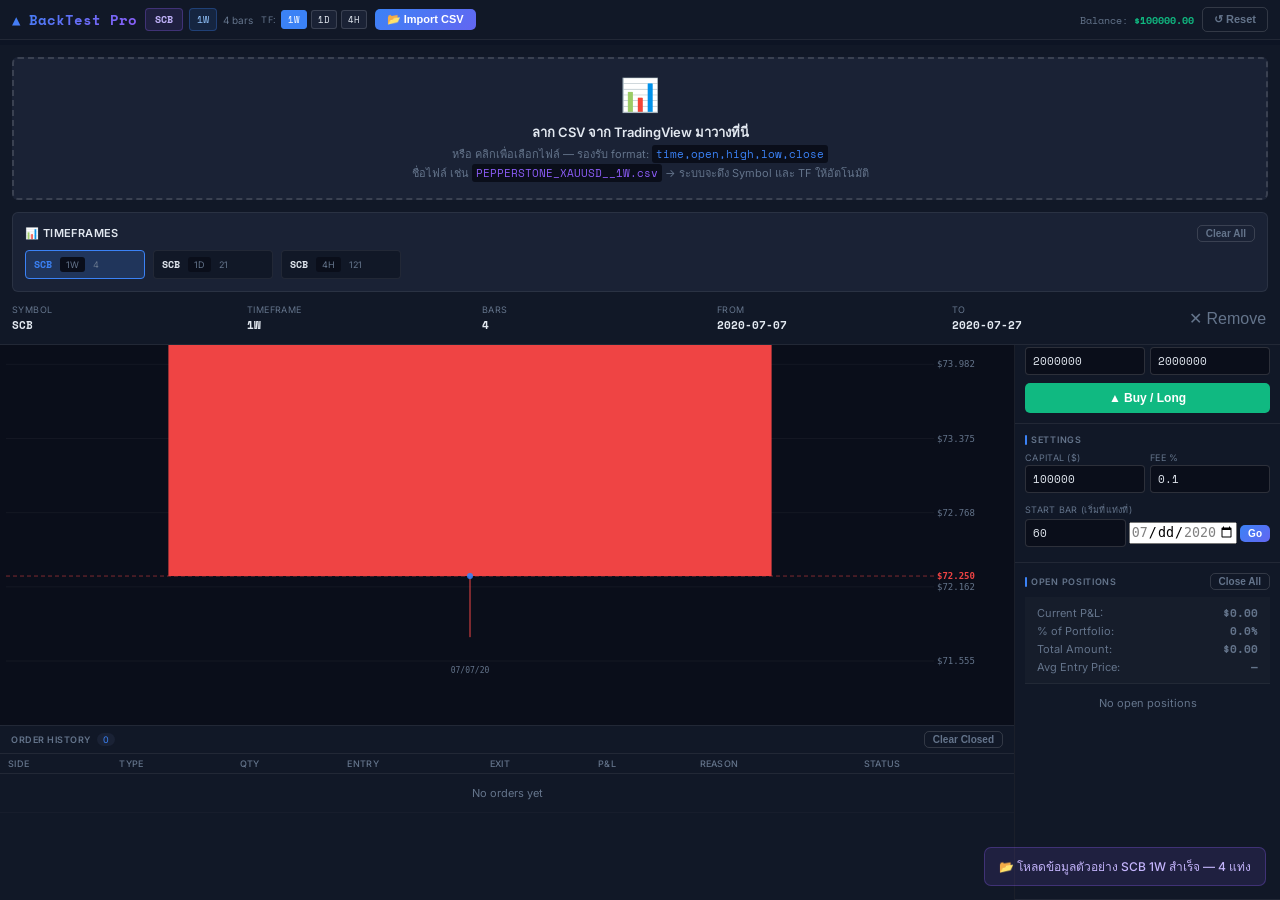
==== commit 3557fc1c: "add edit dialog TF" ====
--- a/index.html
+++ b/index.html
@@ -243,6 +243,10 @@
           <span id="openPnlPct" style="font-weight:600;font-family:'Space Mono',monospace">0.0%</span>
         </div>
         <div style="display:flex;justify-content:space-between;align-items:center;margin-top:2px">
+          <span style="color:var(--muted)">Total Amount:</span>
+          <span id="totalAmount" style="font-weight:600;font-family:'Space Mono',monospace">$0.00</span>
+        </div>
+        <div style="display:flex;justify-content:space-between;align-items:center;margin-top:2px">
           <span style="color:var(--muted)">Avg Entry Price:</span>
           <span id="avgEntryPrice" style="font-weight:600;font-family:'Space Mono',monospace">—</span>
         </div>
@@ -281,6 +285,24 @@
       <!-- Summary Section -->
       <div class="session-summary">
         <h4>Session Summary:</h4>
+        <div class="pnl-summary" id="pnlSummary" style="display:none;">
+          <div class="pnl-row">
+            <span class="pnl-label">Total P&L:</span>
+            <span class="pnl-value" id="totalPnlValue">$0.00</span>
+          </div>
+          <div class="pnl-row">
+            <span class="pnl-label">Win Rate:</span>
+            <span class="pnl-value" id="winRateValue">0%</span>
+          </div>
+          <div class="pnl-row">
+            <span class="pnl-label">Total Trades:</span>
+            <span class="pnl-value" id="totalTradesValue">0</span>
+          </div>
+          <div class="pnl-row">
+            <span class="pnl-label">Avg Hold Time:</span>
+            <span class="pnl-value" id="avgHoldTimeValue">0d 0h 0m</span>
+          </div>
+        </div>
         <div class="summary-grid">
           <div class="summary-item">
             <span class="summary-label">Symbol:</span>
@@ -365,11 +387,19 @@
         <textarea id="editSessionNotesInput" placeholder="Add notes about this trading session..." rows="3"></textarea>
       </div>
       
+      <!-- Timeframe Selection -->
+      <div class="form-group">
+        <label>Select Timeframe to Edit/Update:</label>
+        <div id="editTimeframeSelector" class="tf-selector">
+          <div class="tf-selector-loading">Loading timeframes...</div>
+        </div>
+      </div>
+      
       <!-- Chart Data Update Section -->
       <div class="form-group">
         <label>Update Chart Data (optional):</label>
         <div class="chart-update-section">
-          <p class="chart-update-desc">Upload a new CSV file to extend the existing chart data with additional dates and price data.</p>
+          <p class="chart-update-desc">Upload a new CSV file to extend the selected timeframe with additional dates and price data.</p>
           <div class="file-upload-area">
             <input type="file" id="updateDataFileInput" accept=".csv" style="display:none" onchange="handleUpdateDataFile(event)">
             <div class="file-upload-drop-zone" onclick="document.getElementById('updateDataFileInput').click()">
@@ -588,6 +618,14 @@
         
         // Update timeframe list
         updateTimeframeList();
+        
+        // Update timeframe shortcuts
+        const shortcutsEl = document.getElementById('tfShortcuts');
+        if (Object.keys(S.multiTimeframes).length > 0) {
+          shortcutsEl.style.display = 'flex';
+        } else {
+          shortcutsEl.style.display = 'none';
+        }
       }
       
       refreshAll();
@@ -619,6 +657,262 @@
 window.addEventListener('beforeunload', function() {
   autoSaveSession();
 });
+
+// ── EDIT SESSION DIALOG ─────────────────────────────────────────────────────────────
+let currentEditSessionId = null;
+let selectedEditTimeframe = null;
+let pendingUpdateData = null;
+
+window.showEditSessionDialog = async function(sessionId) {
+  try {
+    currentEditSessionId = sessionId;
+    const session = await sessionDB.getSession(sessionId);
+    
+    if (!session) {
+      notif('Session not found', 'warn');
+      return;
+    }
+    
+    // Populate form fields
+    document.getElementById('editSessionNameInput').value = session.name;
+    document.getElementById('editSessionNotesInput').value = session.notes || '';
+    
+    // Populate timeframe selector
+    const selectorEl = document.getElementById('editTimeframeSelector');
+    const data = session.data;
+    
+    if (data.multiTimeframes && Object.keys(data.multiTimeframes).length > 0) {
+      let html = '';
+      for (const symbol in data.multiTimeframes) {
+        for (const tf in data.multiTimeframes[symbol]) {
+          const tfData = data.multiTimeframes[symbol][tf];
+          const isActive = (data.currentSymbol === symbol && data.currentTimeframe === tf);
+          const selectedClass = isActive ? 'selected' : '';
+          
+          html += `
+            <div class="tf-option ${selectedClass}" onclick="selectEditTimeframe('${symbol}', '${tf}')">
+              <div class="tf-option-info">
+                <span class="tf-option-symbol">${symbol}</span>
+                <span class="tf-option-tf">${tf}</span>
+                <span class="tf-option-bars">${tfData.bars.length} bars</span>
+              </div>
+            </div>
+          `;
+        }
+      }
+      selectorEl.innerHTML = html;
+      
+      // Auto-select current timeframe
+      if (data.currentSymbol && data.currentTimeframe) {
+        selectEditTimeframe(data.currentSymbol, data.currentTimeframe);
+      }
+    } else {
+      // Legacy session - single timeframe
+      selectorEl.innerHTML = `
+        <div class="tf-option selected" onclick="selectEditTimeframe('${data.sym}', '${data.tf}')">
+          <div class="tf-option-info">
+            <span class="tf-option-symbol">${data.sym}</span>
+            <span class="tf-option-tf">${data.tf}</span>
+            <span class="tf-option-bars">${data.allBars.length} bars</span>
+          </div>
+        </div>
+      `;
+      selectEditTimeframe(data.sym, data.tf);
+    }
+    
+    // Clear any pending update data
+    clearUpdateData();
+    
+    // Show dialog
+    document.getElementById('editSessionDialog').style.display = 'flex';
+  } catch (error) {
+    console.error('Failed to show edit dialog:', error);
+    notif('Failed to open edit dialog', 'warn');
+  }
+}
+
+window.selectEditTimeframe = function(symbol, timeframe) {
+  selectedEditTimeframe = { symbol, timeframe };
+  
+  // Update UI selection
+  const options = document.querySelectorAll('.tf-option');
+  options.forEach(option => {
+    option.classList.remove('selected');
+  });
+  
+  // Find and select the clicked option
+  const clickedOption = Array.from(options).find(option => {
+    const optionSymbol = option.querySelector('.tf-option-symbol').textContent;
+    const optionTf = option.querySelector('.tf-option-tf').textContent;
+    return optionSymbol === symbol && optionTf === timeframe;
+  });
+  
+  if (clickedOption) {
+    clickedOption.classList.add('selected');
+  }
+}
+
+window.handleUpdateDataFile = function(event) {
+  const file = event.target.files[0];
+  if (!file) return;
+  
+  if (!selectedEditTimeframe) {
+    notif('Please select a timeframe first', 'warn');
+    return;
+  }
+  
+  const reader = new FileReader();
+  reader.onload = function(e) {
+    try {
+      const csvText = e.target.result;
+      const meta = parseFilename(file.name);
+      const bars = parseCSVText(csvText);
+      
+      if (!bars.length) throw new Error('No valid data found');
+      
+      // Validate symbol and timeframe match
+      if (meta.sym !== selectedEditTimeframe.symbol || meta.tf !== selectedEditTimeframe.timeframe) {
+        notif(`File must match selected timeframe: ${selectedEditTimeframe.symbol} ${selectedEditTimeframe.timeframe}`, 'warn');
+        return;
+      }
+      
+      // Store pending update data
+      pendingUpdateData = {
+        symbol: meta.sym,
+        timeframe: meta.tf,
+        bars: bars,
+        meta: meta,
+        filename: file.name
+      };
+      
+      // Show preview
+      showUpdateDataPreview(bars);
+      
+    } catch (error) {
+      notif('Failed to parse CSV: ' + error.message, 'warn');
+    }
+  };
+  reader.readAsText(file);
+}
+
+window.showUpdateDataPreview = function(bars) {
+  const previewEl = document.getElementById('updateDataPreview');
+  const newBarsCount = document.getElementById('newBarsCount');
+  const newDateRange = document.getElementById('newDateRange');
+  const totalBarsAfterUpdate = document.getElementById('totalBarsAfterUpdate');
+  
+  // Update preview stats
+  newBarsCount.textContent = bars.length;
+  newDateRange.textContent = `${formatDate(bars[0].t)} - ${formatDate(bars[bars.length - 1].t)}`;
+  
+  // Calculate total bars after update (this is approximate since we don't know the exact merge result yet)
+  const currentBars = selectedEditTimeframe ? 
+    (S.multiTimeframes[selectedEditTimeframe.symbol] && S.multiTimeframes[selectedEditTimeframe.symbol][selectedEditTimeframe.timeframe]) ?
+      S.multiTimeframes[selectedEditTimeframe.symbol][selectedEditTimeframe.timeframe].bars.length : 0 : 0;
+  totalBarsAfterUpdate.textContent = currentBars + bars.length;
+  
+  previewEl.style.display = 'block';
+}
+
+window.clearUpdateData = function() {
+  pendingUpdateData = null;
+  document.getElementById('updateDataPreview').style.display = 'none';
+  document.getElementById('updateDataFileInput').value = '';
+}
+
+window.updateSession = async function() {
+  if (!currentEditSessionId) return;
+  
+  try {
+    const name = document.getElementById('editSessionNameInput').value.trim();
+    const notes = document.getElementById('editSessionNotesInput').value.trim();
+    
+    if (!name) {
+      notif('Please enter a session name', 'warn');
+      return;
+    }
+    
+    // Get current session
+    const session = await sessionDB.getSession(currentEditSessionId);
+    if (!session) return;
+    
+    // Update basic info
+    session.name = name;
+    session.notes = notes;
+    session.savedAt = new Date().toISOString();
+    
+    // Apply data updates if pending
+    if (pendingUpdateData && selectedEditTimeframe) {
+      const { symbol, timeframe, bars, meta, filename } = pendingUpdateData;
+      
+      // Ensure multiTimeframes structure exists
+      if (!session.data.multiTimeframes) {
+        session.data.multiTimeframes = {};
+      }
+      if (!session.data.multiTimeframes[symbol]) {
+        session.data.multiTimeframes[symbol] = {};
+      }
+      
+      // Get existing bars and merge with new data
+      const existingTfData = session.data.multiTimeframes[symbol][timeframe];
+      let existingBars = existingTfData ? existingTfData.bars : [];
+      
+      // Merge bars (remove duplicates, sort by time)
+      const allBars = mergeBars(existingBars, bars);
+      
+      // Update timeframe data
+      session.data.multiTimeframes[symbol][timeframe] = {
+        bars: allBars,
+        meta: { ...meta, filename },
+        filename: filename
+      };
+      
+      // Update current data if this is the active timeframe
+      if (session.data.currentSymbol === symbol && session.data.currentTimeframe === timeframe) {
+        session.data.allBars = allBars;
+        session.data.csvMeta = { ...meta, filename };
+      }
+      
+      notif(`Updated ${symbol} ${timeframe} with ${bars.length} new bars`, 'pos');
+    }
+    
+    // Save updated session
+    await sessionDB.updateSession(session);
+    
+    closeEditSessionDialog();
+    showLoadSessionDialog(); // Refresh the list
+    notif(`Session "${name}" updated successfully!`, 'pos');
+    
+  } catch (error) {
+    console.error('Failed to update session:', error);
+    notif('Failed to update session', 'warn');
+  }
+}
+
+window.mergeBars = function(existingBars, newBars) {
+  // Create a map to deduplicate by timestamp
+  const barsMap = new Map();
+  
+  // Add existing bars
+  existingBars.forEach(bar => {
+    barsMap.set(bar.t, bar);
+  });
+  
+  // Add new bars (will overwrite duplicates with same timestamp)
+  newBars.forEach(bar => {
+    barsMap.set(bar.t, bar);
+  });
+  
+  // Convert back to array and sort by timestamp
+  return Array.from(barsMap.values()).sort((a, b) => a.t - b.t);
+}
+
+window.closeEditSessionDialog = function() {
+  document.getElementById('editSessionDialog').style.display = 'none';
+  currentEditSessionId = null;
+  selectedEditTimeframe = null;
+  pendingUpdateData = null;
+}
 
 // ── INITIALIZATION ───────────────────────────────────────────────────────────
 function toggleCsvPanel() {
@@ -1614,10 +1908,86 @@
   const all=[...S.orders].reverse();
   document.getElementById('ordCnt').textContent=all.length;
   if(!all.length){body.innerHTML='<tr><td colspan="8" style="text-align:center;color:var(--muted);padding:12px">No orders yet</td></tr>';return;}
+  
+  // Calculate P&L summary
+  const closedOrders = all.filter(o => o.status === 'closed');
+  const totalPnl = closedOrders.reduce((sum, o) => sum + o.pnl, 0);
+  const winCount = closedOrders.filter(o => o.pnl > 0).length;
+  const lossCount = closedOrders.filter(o => o.pnl < 0).length;
+  const totalTrades = closedOrders.length;
+  const winRate = totalTrades > 0 ? (winCount / totalTrades * 100) : 0;
+  
+  // Calculate total hold time for closed orders
+  let totalHoldTimeMs = 0;
+  let holdTimeCount = 0;
+  
+  closedOrders.forEach(o => {
+    if (o.openTime && o.closeTime) {
+      totalHoldTimeMs += (o.closeTime - o.openTime);
+      holdTimeCount++;
+    }
+  });
+  
+  const avgHoldTimeMs = holdTimeCount > 0 ? totalHoldTimeMs / holdTimeCount : 0;
+  const avgHoldTimeDays = Math.floor(avgHoldTimeMs / (1000 * 60 * 60 * 24));
+  const avgHoldTimeHours = Math.floor((avgHoldTimeMs % (1000 * 60 * 60 * 24)) / (1000 * 60 * 60));
+  const avgHoldTimeMins = Math.floor((avgHoldTimeMs % (1000 * 60 * 60)) / (1000 * 60));
+  
+  let avgHoldTimeText = '';
+  if (avgHoldTimeDays > 0) {
+    avgHoldTimeText = `${avgHoldTimeDays}วัน ${avgHoldTimeHours}ชม.`;
+  } else if (avgHoldTimeHours > 0) {
+    avgHoldTimeText = `${avgHoldTimeHours}ชม. ${avgHoldTimeMins}นาที`;
+  } else {
+    avgHoldTimeText = `${avgHoldTimeMins}นาที`;
+  }
+  
+  // Update P&L summary display
+  const summaryEl = document.getElementById('pnlSummary');
+  const totalPnlEl = document.getElementById('totalPnlValue');
+  const winRateEl = document.getElementById('winRateValue');
+  const totalTradesEl = document.getElementById('totalTradesValue');
+  const avgHoldTimeEl = document.getElementById('avgHoldTimeValue');
+  
+  if (totalTrades > 0) {
+    summaryEl.style.display = 'block';
+    totalPnlEl.textContent = (totalPnl >= 0 ? '+' : '') + '$' + totalPnl.toFixed(2);
+    totalPnlEl.style.color = totalPnl >= 0 ? 'var(--green)' : 'var(--red)';
+    winRateEl.textContent = winRate.toFixed(1) + '%';
+    winRateEl.style.color = winRate >= 50 ? 'var(--green)' : 'var(--red)';
+    totalTradesEl.textContent = totalTrades;
+    
+    // Add average hold time display
+    if (avgHoldTimeEl) {
+      avgHoldTimeEl.textContent = avgHoldTimeText;
+      avgHoldTimeEl.style.color = 'var(--text)';
+    }
+  } else {
+    summaryEl.style.display = 'none';
+  }
+  
   body.innerHTML=all.map(o=>{
     const pnlTxt=o.status==='closed'?(o.pnl>=0?'+':'')+'$'+o.pnl.toFixed(2):'—';
     const pc=o.status==='closed'?(o.pnl>=0?'var(--green)':'var(--red)'):'var(--muted)';
     const rTag=o.reason?`<span class="tag tag-${o.reason.toLowerCase()}">${o.reason}</span>`:(o.status==='closed'?'<span class="tag tag-manual">Manual</span>':'—');
+    
+    // Calculate individual order hold time
+    let orderHoldTime = '';
+    if (o.status === 'closed' && o.openTime && o.closeTime) {
+      const holdTimeMs = o.closeTime - o.openTime;
+      const holdDays = Math.floor(holdTimeMs / (1000 * 60 * 60 * 24));
+      const holdHours = Math.floor((holdTimeMs % (1000 * 60 * 60 * 24)) / (1000 * 60 * 60));
+      const holdMins = Math.floor((holdTimeMs % (1000 * 60 * 60)) / (1000 * 60));
+      
+      if (holdDays > 0) {
+        orderHoldTime = ` | คงอยู่ ${holdDays}วัน ${holdHours}ชม.`;
+      } else if (holdHours > 0) {
+        orderHoldTime = ` | คงอยู่ ${holdHours}ชม. ${holdMins}นาที`;
+      } else {
+        orderHoldTime = ` | คงอยู่ ${holdMins}นาที`;
+      }
+    }
+    
     return`<tr>
       <td><span class="tag tag-${o.side}">${o.side.toUpperCase()}</span></td>
       <td style="color:var(--muted)">${o.type}</td>
@@ -1627,6 +1997,7 @@
       <td style="font-family:'Space Mono',monospace;color:${pc};font-weight:700">${pnlTxt}</td>
       <td>${rTag}</td>
       <td><span class="tag tag-${o.status}">${o.status}</span></td>
+      <td style="font-family:'Space Mono',monospace;color:var(--muted);font-size:10px;">${orderHoldTime}</td>
     </tr>`;
   }).join('');
 }
@@ -1657,11 +2028,13 @@
   const pnlEl = document.getElementById('openPnl');
   const pctEl = document.getElementById('openPnlPct');
   const avgPriceEl = document.getElementById('avgEntryPrice');
+  const totalAmountEl = document.getElementById('totalAmount');
   
   if(open.length){
     const totalPortfolioValue = S.startBal + S.orders.filter(o=>o.status==='closed').reduce((sum,o)=>sum+o.pnl,0);
     const pct = totalPortfolioValue > 0 ? (totalUnrealized / totalPortfolioValue * 100) : 0;
     const avgPrice = totalQuantity > 0 ? totalValue / totalQuantity : 0;
+    const totalPositionValue = open.reduce((sum, o) => sum + (o.qty * o.lev), 0);
     
     pnlEl.textContent = (totalUnrealized >= 0 ? '+' : '') + '$' + totalUnrealized.toFixed(2);
     pnlEl.style.color = totalUnrealized >= 0 ? 'var(--green)' : 'var(--red)';
@@ -1669,6 +2042,12 @@
     pctEl.style.color = totalUnrealized >= 0 ? 'var(--green)' : 'var(--red)';
     avgPriceEl.textContent = fmtP(avgPrice);
     avgPriceEl.style.color = 'var(--accent)';
+    
+    // Update total amount
+    if (totalAmountEl) {
+      totalAmountEl.textContent = '$' + totalPositionValue.toFixed(2);
+      totalAmountEl.style.color = 'var(--text)';
+    }
   } else {
     pnlEl.textContent = '$0.00';
     pnlEl.style.color = 'var(--muted)';
@@ -1676,6 +2055,12 @@
     pctEl.style.color = 'var(--muted)';
     avgPriceEl.textContent = '—';
     avgPriceEl.style.color = 'var(--muted)';
+    
+    // Clear total amount
+    if (totalAmountEl) {
+      totalAmountEl.textContent = '$0.00';
+      totalAmountEl.style.color = 'var(--muted)';
+    }
   }
   
   if(!open.length){list.innerHTML='<div class="empty">No open positions</div>';return;}
@@ -1706,7 +2091,32 @@
   }).join('');
 }
 
-function refreshAll(){draw();updateProgressBar();updateStats();syncBal();renderPos();renderOrders();}
+function updateSessionSummary() {
+  // Update Symbol and Timeframe
+  const symbolEl = document.getElementById('summarySymbol');
+  const timeframeEl = document.getElementById('summaryTimeframe');
+  const currentBarEl = document.getElementById('summaryCurrentBar');
+  
+  if (symbolEl) {
+    symbolEl.textContent = S.sym || '—';
+    symbolEl.style.color = S.sym ? 'var(--text)' : 'var(--muted)';
+  }
+  
+  if (timeframeEl) {
+    timeframeEl.textContent = S.tf || '—';
+    timeframeEl.style.color = S.tf ? 'var(--text)' : 'var(--muted)';
+  }
+  
+  if (currentBarEl && S.allBars.length > 0 && S.visIdx >= 0) {
+    const currentBar = S.allBars[S.visIdx];
+    const barNumber = S.visIdx + 1;
+    const totalBars = S.allBars.length;
+    currentBarEl.textContent = `#${barNumber}/${totalBars} (${formatDate(currentBar.t)})`;
+    currentBarEl.style.color = 'var(--text)';
+  }
+}
+
+function refreshAll(){draw();updateProgressBar();updateStats();syncBal();renderPos();renderOrders();updateSessionSummary();}
 
 // ── ORDERS ────────────────────────────────────────────────────────────────
 function quickPlaceOrder(side) {
--- a/style.css
+++ b/style.css
@@ -25,6 +25,17 @@
 .timeframe-remove{background:transparent;border:none;color:var(--red);cursor:pointer;padding:2px;font-size:10px;opacity:0;transition:opacity .15s;}
 .timeframe-item:hover .timeframe-remove{opacity:1;}
 .empty-timeframes{color:var(--muted);font-size:10px;text-align:center;padding:12px;width:100%;}
+
+/* Edit Dialog Timeframe Selector */
+.tf-selector{display:flex;flex-direction:column;gap:8px;}
+.tf-selector-loading{color:var(--muted);font-size:10px;text-align:center;padding:12px;}
+.tf-option{display:flex;align-items:center;gap:8px;padding:8px;background:var(--bg2);border:1px solid var(--border);border-radius:4px;cursor:pointer;transition:all .15s;}
+.tf-option:hover{border-color:var(--accent);background:rgba(59,130,246,.1);}
+.tf-option.selected{border-color:var(--accent);background:rgba(59,130,246,.2);color:var(--accent);}
+.tf-option-info{flex:1;}
+.tf-option-symbol{font-family:'Space Mono',monospace;font-size:11px;font-weight:600;}
+.tf-option-tf{background:var(--bg);padding:2px 6px;border-radius:3px;font-size:9px;color:var(--muted);}
+.tf-option-bars{font-size:9px;color:var(--muted);}
 
 /* ── TOPBAR ── */
 .topbar{display:flex;align-items:center;gap:8px;padding:7px 12px;background:var(--bg2);border-bottom:1px solid var(--border);flex-shrink:0;flex-wrap:wrap;}
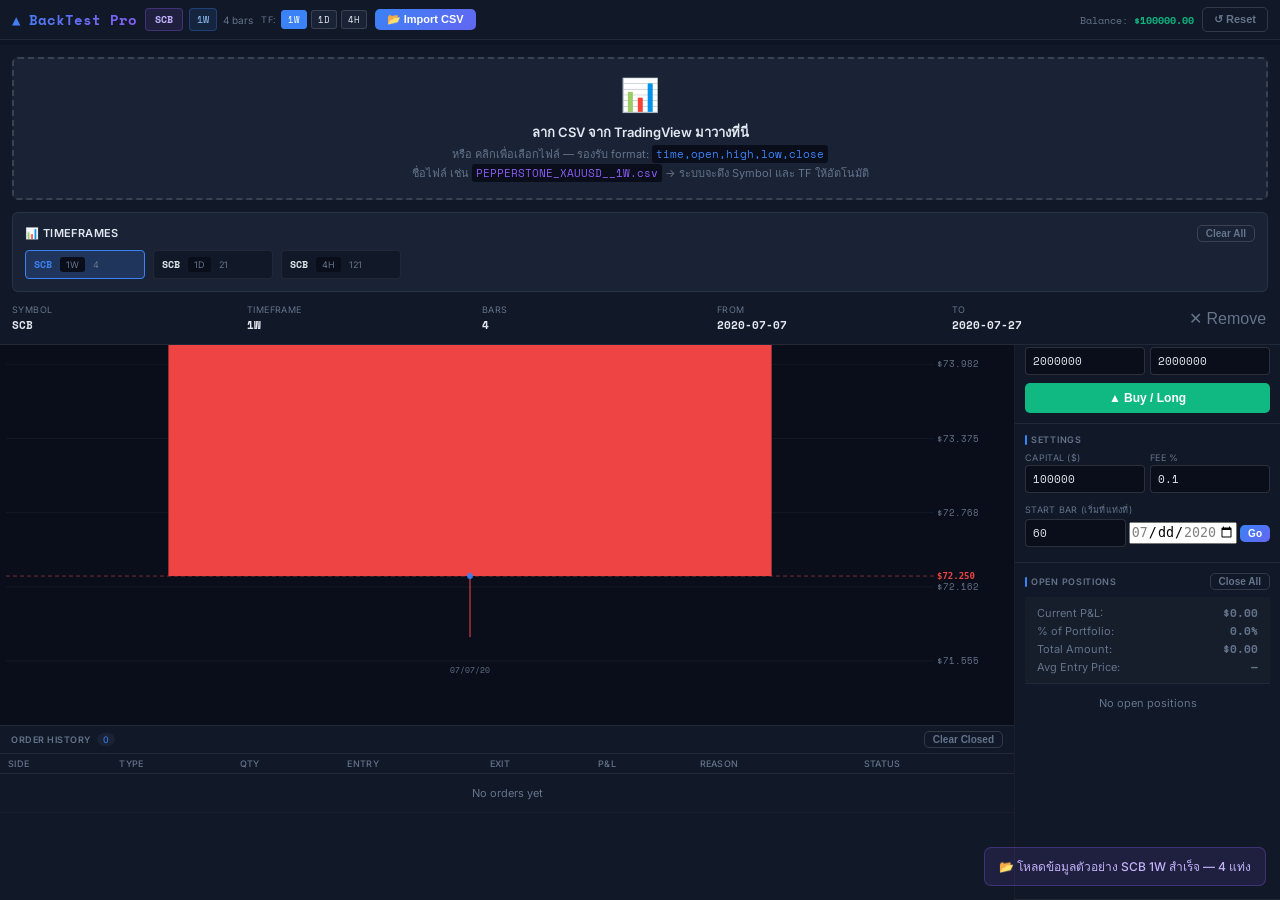
==== commit 9bf449e0: "add hold time" ====
--- a/index.html
+++ b/index.html
@@ -148,6 +148,7 @@
       <div class="ctab" onclick="setTab(this,'pnl')">P&L per Trade</div>
       <div class="ctab" onclick="setTab(this,'equity')">Equity Curve</div>
       <div class="ctab" onclick="setTab(this,'dd')">Drawdown</div>
+      <div class="ctab" onclick="setTab(this,'holdsummary')">Hold Summary</div>
     </div>
     <div class="chart-wrap" id="chartWrap"><canvas id="cv"></canvas></div>
     <div class="ord-panel">
@@ -1558,6 +1559,7 @@
   if (S.tab==='candle') drawCandle(W,H,pad,data);
   else if (S.tab==='pnl') drawPnl(W,H,pad);
   else if (S.tab==='equity') drawLine(W,H,pad,'equity');
+  else if (S.tab==='holdsummary') drawHoldSummary(W,H);
   else drawLine(W,H,pad,'dd');
 }
 
@@ -1863,6 +1865,160 @@
 
 function noData(W,H,msg){ctx.fillStyle='#64748b';ctx.font='12px Inter,sans-serif';ctx.textAlign='center';ctx.fillText(msg,W/2,H/2);}
 
+function drawHoldSummary(W,H) {
+  const cl = S.orders.filter(o=>o.status==='closed');
+  const allBars = S.allBars.slice(0, S.visIdx);
+
+  // ── helpers ──
+  const fmtDur = ms => {
+    const s=Math.floor(ms/1000),m=Math.floor(s/60),h=Math.floor(m/60),d=Math.floor(h/24);
+    if(d>0) return d+'d '+( h%24)+'h';
+    if(h>0) return h+'h '+(m%60)+'m';
+    return m+'m';
+  };
+  const fmtDate = ms => { const d=new Date(ms); return (d.getUTCMonth()+1)+'/'+d.getUTCDate()+'/'+d.getUTCFullYear(); };
+  const col = v => v>=0 ? '#10b981' : '#ef4444';
+
+  // ── Strategy stats ──
+  const pnl = cl.reduce((s,o)=>s+o.pnl,0);
+  const wins = cl.filter(o=>o.pnl>0), loss = cl.filter(o=>o.pnl<=0);
+  const wr = cl.length ? (wins.length/cl.length*100) : 0;
+  const gw = wins.reduce((s,o)=>s+o.pnl,0);
+  const gl = Math.abs(loss.reduce((s,o)=>s+o.pnl,0));
+  const pf = gl>0 ? (gw/gl) : (gw>0 ? Infinity : 0);
+  let eq=S.startBal,pk=S.startBal,mdd=0;
+  [...cl].sort((a,b)=>a.time-b.time).forEach(o=>{eq+=o.pnl;if(eq>pk)pk=eq;const dd=pk>0?(pk-eq)/pk*100:0;if(dd>mdd)mdd=dd;});
+  const pnlPct = S.startBal>0 ? pnl/S.startBal*100 : 0;
+
+  // ── Hold duration stats ──
+  const sorted = [...cl].sort((a,b)=>a.time-b.time);
+  const firstEntryTime = sorted.length ? sorted[0].time : null;
+  const lastExitTime  = sorted.length ? Math.max(...sorted.map(o=>o.closeTime||o.time)) : null;
+  const totalSpan     = (firstEntryTime && lastExitTime) ? lastExitTime - firstEntryTime : 0;
+  const avgHoldMs     = cl.length ? cl.reduce((s,o)=>s+((o.closeTime||o.time)-o.time),0)/cl.length : 0;
+
+  // ── Buy & Hold benchmark ──
+  const firstBar = allBars[0], lastBar2 = allBars[allBars.length-1];
+  const bhPct  = (firstBar && lastBar2) ? (lastBar2.c - firstBar.o)/firstBar.o*100 : 0;
+  const bhPnl  = S.startBal * bhPct / 100;
+
+  // ── Layout ──
+  const px = 28, py = 24;
+  const secW = (W - px*3) / 2;
+  const rowH = 26, hdrH = 32, secPad = 14;
+
+  // section background helper
+  const drawSection = (x,y,w,h,title,accentColor) => {
+    ctx.fillStyle='rgba(255,255,255,0.04)';
+    ctx.beginPath(); ctx.roundRect(x,y,w,h,6); ctx.fill();
+    ctx.fillStyle=accentColor||'#6366f1';
+    ctx.fillRect(x,y,3,h);
+    ctx.fillStyle='#e2e8f0'; ctx.font='bold 11px Inter,sans-serif'; ctx.textAlign='left';
+    ctx.fillText(title.toUpperCase(), x+12, y+20);
+  };
+
+  const drawRow = (x,y,w,label,value,valueColor) => {
+    ctx.fillStyle='#64748b'; ctx.font='10px Inter,sans-serif'; ctx.textAlign='left';
+    ctx.fillText(label, x+12, y+14);
+    ctx.fillStyle=valueColor||'#e2e8f0'; ctx.font='bold 11px Space Mono,monospace'; ctx.textAlign='right';
+    ctx.fillText(value, x+w-12, y+14);
+    ctx.strokeStyle='rgba(255,255,255,0.04)'; ctx.lineWidth=1;
+    ctx.beginPath(); ctx.moveTo(x+12,y+rowH-1); ctx.lineTo(x+w-12,y+rowH-1); ctx.stroke();
+  };
+
+  // ── Section 1: Strategy Performance ──
+  const s1x=px, s1y=py;
+  const s1rows=[
+    ['Total P&L',  (pnl>=0?'+':'')+'$'+Math.abs(pnl).toFixed(2)+' ('+(pnlPct>=0?'+':'')+pnlPct.toFixed(1)+'%)', col(pnl)],
+    ['Total Trades', cl.length+'', '#e2e8f0'],
+    ['Win / Loss',  wins.length+' / '+loss.length, '#e2e8f0'],
+    ['Win Rate',    wr.toFixed(1)+'%', wr>=50?'#10b981':'#f59e0b'],
+    ['Profit Factor', isFinite(pf)?pf.toFixed(2):'∞', pf>=1?'#10b981':'#ef4444'],
+    ['Max Drawdown', mdd.toFixed(1)+'%', '#ef4444'],
+  ];
+  const s1h = hdrH + s1rows.length*rowH + secPad;
+  drawSection(s1x,s1y,secW,s1h,'Strategy Performance','#6366f1');
+  s1rows.forEach(([lbl,val,vc],i)=>drawRow(s1x,s1y+hdrH+i*rowH,secW,lbl,val,vc));
+
+  // ── Section 2: Buy & Hold Benchmark ──
+  const s2x=px+secW+px, s2y=py;
+  const bhRows=[
+    ['First Bar Open',  firstBar ? fmtP(firstBar.o) : '—', '#e2e8f0'],
+    ['Last Bar Close',  lastBar2 ? fmtP(lastBar2.c) : '—', '#e2e8f0'],
+    ['Price Change',    (bhPct>=0?'+':'')+bhPct.toFixed(2)+'%', col(bhPct)],
+    ['B&H P&L (equiv)', (bhPnl>=0?'+':'')+'$'+Math.abs(bhPnl).toFixed(2), col(bhPnl)],
+    ['Strategy vs B&H', (pnlPct>=0?'+':'')+pnlPct.toFixed(1)+'% vs '+(bhPct>=0?'+':'')+bhPct.toFixed(1)+'%', col(pnlPct-bhPct)],
+    ['Outperformance',  (pnlPct-bhPct>=0?'+':'')+(pnlPct-bhPct).toFixed(2)+'%', col(pnlPct-bhPct)],
+  ];
+  const s2h = hdrH + bhRows.length*rowH + secPad;
+  drawSection(s2x,s2y,secW,s2h,'Buy & Hold Benchmark','#f59e0b');
+  bhRows.forEach(([lbl,val,vc],i)=>drawRow(s2x,s2y+hdrH+i*rowH,secW,lbl,val,vc));
+
+  // ── Section 3: Hold Duration ──
+  const s3y = py + Math.max(s1h,s2h) + 16;
+  const durRows=[
+    ['First Entry',    firstEntryTime ? fmtDate(firstEntryTime) : '—', '#e2e8f0'],
+    ['Last Exit',      lastExitTime   ? fmtDate(lastExitTime)   : '—', '#e2e8f0'],
+    ['Total Span',     totalSpan>0 ? fmtDur(totalSpan) : '—', '#e2e8f0'],
+    ['Avg Hold/Trade', avgHoldMs>0 ? fmtDur(avgHoldMs) : '—', '#e2e8f0'],
+    ['Longest Trade',  cl.length ? fmtDur(Math.max(...cl.map(o=>(o.closeTime||o.time)-o.time))) : '—', '#e2e8f0'],
+    ['Shortest Trade', cl.length ? fmtDur(Math.min(...cl.map(o=>(o.closeTime||o.time)-o.time))) : '—', '#e2e8f0'],
+  ];
+  const s3h = hdrH + durRows.length*rowH + secPad;
+  drawSection(s1x,s3y,secW,s3h,'Hold Duration (First → Last)','#10b981');
+  durRows.forEach(([lbl,val,vc],i)=>drawRow(s1x,s3y+hdrH+i*rowH,secW,lbl,val,vc));
+
+  // ── Section 4: Per-trade list ──
+  const s4x=px+secW+px, s4y=s3y;
+  const maxListH = H - s4y - py;
+  const listRows = Math.min(sorted.length, Math.floor((maxListH-hdrH)/rowH));
+  const s4h = hdrH + listRows*rowH + secPad;
+  drawSection(s4x,s4y,secW,s4h,'Closed Trades (oldest → newest)','#8b5cf6');
+
+  if(!sorted.length){
+    ctx.fillStyle='#64748b'; ctx.font='11px Inter,sans-serif'; ctx.textAlign='center';
+    ctx.fillText('No closed trades yet', s4x+secW/2, s4y+hdrH+24);
+  } else {
+    // column headers
+    ctx.fillStyle='#475569'; ctx.font='9px Space Mono,monospace'; ctx.textAlign='left';
+    ctx.fillText('#', s4x+12, s4y+hdrH-8);
+    ctx.fillText('Side', s4x+30, s4y+hdrH-8);
+    ctx.fillText('P&L', s4x+80, s4y+hdrH-8);
+    ctx.fillText('Hold', s4x+150, s4y+hdrH-8);
+    ctx.fillText('Entry→Exit', s4x+210, s4y+hdrH-8);
+
+    sorted.slice(0, listRows).forEach((o,i)=>{
+      const ry = s4y+hdrH+i*rowH;
+      const hold = fmtDur((o.closeTime||o.time)-o.time);
+      const pnlStr = (o.pnl>=0?'+':'')+'$'+o.pnl.toFixed(2);
+      const entryStr = fmtDate(o.time);
+      const exitStr  = o.closeTime ? fmtDate(o.closeTime) : '—';
+      ctx.fillStyle='#64748b'; ctx.font='10px Space Mono,monospace'; ctx.textAlign='left';
+      ctx.fillText(i+1, s4x+12, ry+14);
+      ctx.fillStyle=o.side==='long'?'#10b981':'#ef4444';
+      ctx.fillText(o.side==='long'?'L':'S', s4x+30, ry+14);
+      ctx.fillStyle=col(o.pnl); ctx.font='bold 10px Space Mono,monospace';
+      ctx.fillText(pnlStr, s4x+80, ry+14);
+      ctx.fillStyle='#94a3b8'; ctx.font='10px Space Mono,monospace';
+      ctx.fillText(hold, s4x+150, ry+14);
+      ctx.fillText(entryStr+'→'+exitStr, s4x+210, ry+14);
+      ctx.strokeStyle='rgba(255,255,255,0.04)'; ctx.lineWidth=1;
+      ctx.beginPath(); ctx.moveTo(s4x+12,ry+rowH-1); ctx.lineTo(s4x+secW-12,ry+rowH-1); ctx.stroke();
+    });
+    if(sorted.length > listRows){
+      ctx.fillStyle='#475569'; ctx.font='9px Inter,sans-serif'; ctx.textAlign='center';
+      ctx.fillText('+ '+(sorted.length-listRows)+' more trades', s4x+secW/2, s4y+s4h-6);
+    }
+  }
+
+  // no data state
+  if(!cl.length){
+    ctx.fillStyle='rgba(0,0,0,0.5)'; ctx.fillRect(0,0,W,H);
+    ctx.fillStyle='#64748b'; ctx.font='13px Inter,sans-serif'; ctx.textAlign='center';
+    ctx.fillText('No closed trades yet — summary will appear after first trade closes', W/2, H/2);
+  }
+}
+
 // ── STATS ─────────────────────────────────────────────────────────────────
 function updateStats() {
   const cl=S.orders.filter(o=>o.status==='closed');
